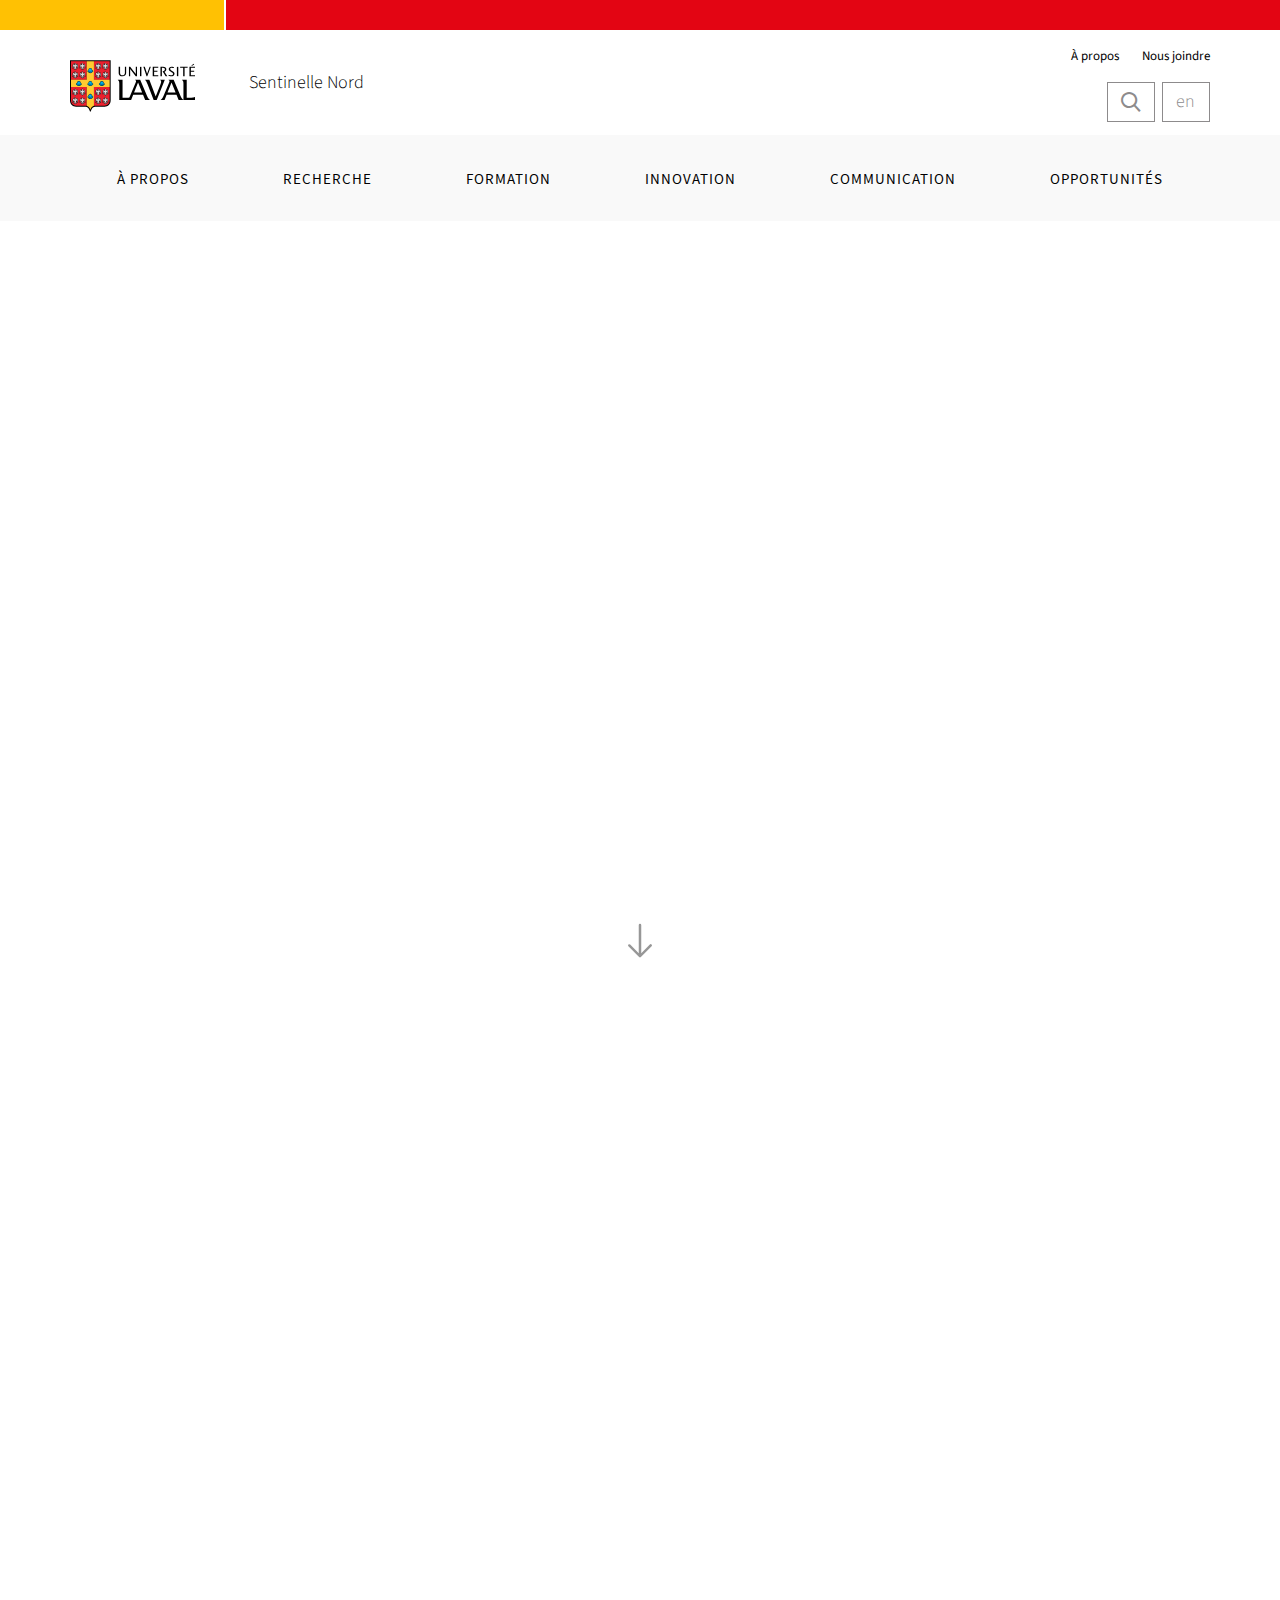
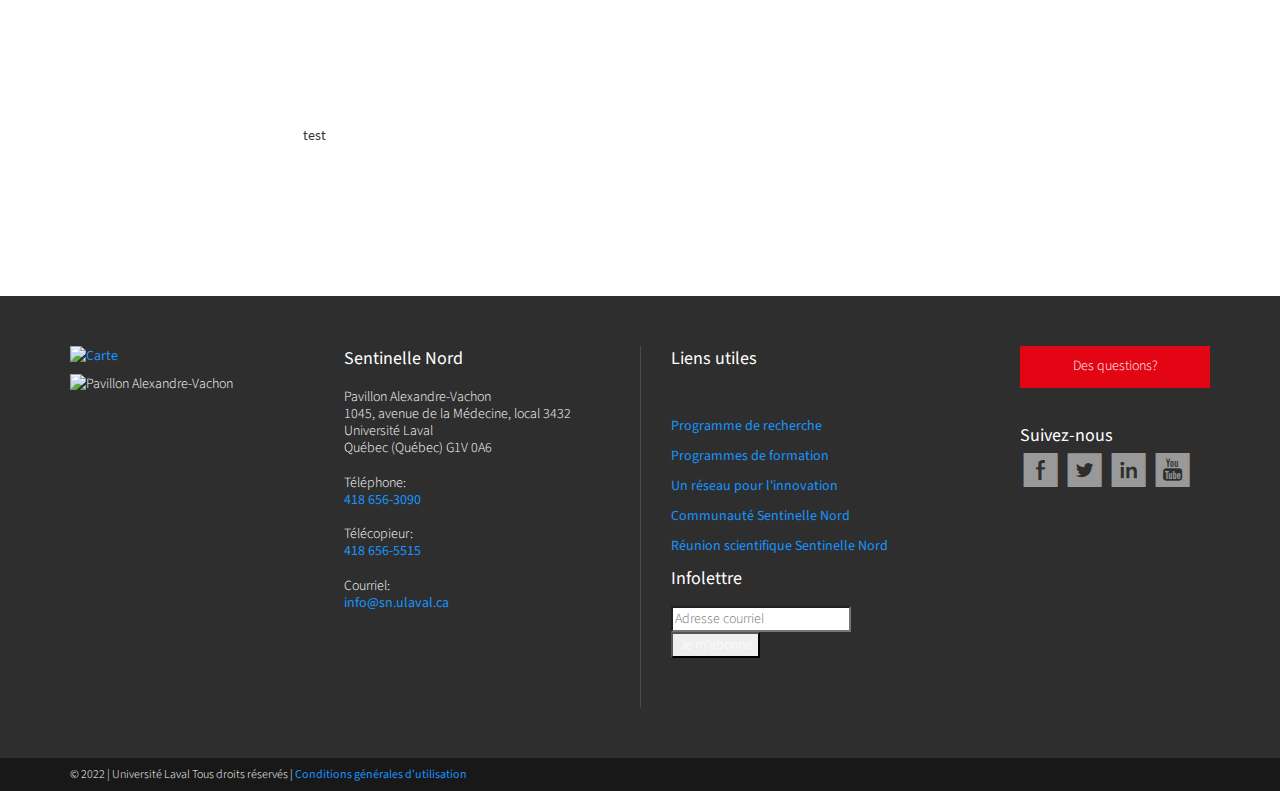
==== vitrine1.html @ 1467c9e4 "progress" ====
<!DOCTYPE html>
<html lang="fr">
<head>
    <meta charset="UTF-8">
    <meta http-equiv="X-UA-Compatible" content="IE=edge">
    <meta name="viewport" content="width=device-width, initial-scale=1.0">
    <title>SN Compendium Design</title>
    <link rel="stylesheet" href="./css/app.min.css">
    <link rel="stylesheet" href="./css/compendium.css">
    <script src="https://cdnjs.cloudflare.com/ajax/libs/gsap/3.11.3/gsap.min.js"></script>
    <script src="https://cdnjs.cloudflare.com/ajax/libs/gsap/3.11.3/ScrollTrigger.min.js"></script>
    <script defer src="./js/app.js"></script>
</head>
<body style>
<!-- ULAVAL Header Mockup -->
<a href="#main-content" class="visually-hidden focusable">
    Aller au contenu principal
  </a>
<div class="dialog-off-canvas-main-canvas" data-off-canvas-main-canvas>
    <header class="normes-ul-entete-ul">
        <div class="entete-contenu">
            <div class="wrapper-logo">
                <a href="https://www.ulaval.ca" class="logo-ul">
                    <object type="image/svg+xml" data="./assets/ulaval_ca/logo-ul.svg" width="125" height="52" class="logo-complet">Logo Université Laval
                    </object>
                    <object type="image/svg+xml" data="./assets/ulaval_ca/logo-ul-mobile.svg" width="35" height="44" class="logo-mobile">Logo Université Laval
                    </object>
                </a>
            </div>
            <div class="organisation">
                <div class="titres">
                    <a href="/fr" class="faculte">
                        Sentinelle Nord                </a>
                </div>
            </div>
            <nav class="navigation-generale">
                <ul>
                    <li class="section_32669 gauche">
                        <a href="/fr/a-propos-de-sentinelle-nord" target="_self">
                            À propos                    </a>
                    </li>
                    <li class="section_32671 droite">
                        <a href="/fr/nous-joindre" target="_self">
                            Nous joindre                    </a>
                    </li>
                                </ul>
            </nav>
            <a class="nav-mobile-trigger" id="nav-toggle" href="#"><span></span></a>
            <div class="switch-langue">
                 <div class="language-switcher-language-url" id="block-lang-switch" role="navigation">


          <ul class="links"><li hreflang="en" data-drupal-link-query="{&quot;Q&quot;:&quot;\/fr\/vitrine&quot;}" data-drupal-link-system-path="vitrine"><a href="/en/vitrine?Q=/fr/vitrine" class="language-link" hreflang="en" data-drupal-link-query="{&quot;Q&quot;:&quot;\/fr\/vitrine&quot;}" data-drupal-link-system-path="vitrine">en</a></li><li hreflang="fr" data-drupal-link-query="{&quot;Q&quot;:&quot;\/fr\/vitrine&quot;}" data-drupal-link-system-path="vitrine" class="is-active"><a href="/fr/vitrine?Q=/fr/vitrine" class="language-link is-active" style="display:none;" hreflang="fr" data-drupal-link-query="{&quot;Q&quot;:&quot;\/fr\/vitrine&quot;}" data-drupal-link-system-path="vitrine">fr</a></li></ul>
      </div>

                        </div>
            <a href="" class="recherche-desktop"><span class="icon-recherche"></span><span class="icon-close"></span></a>
        </div>
    </header>
    <div class="normes-ul-nav-mobile-wrapper">
        <nav class="nav-mobile blanc test" style="height: 1169px;">
        <ul class="menu-principale nav-mobile-content" style="height: 1169px;">
                <li class="menu-principale-item has-children">
            <a href="#" target="_self" title="À propos">À propos</a>
                    <ul class="menu-principale-list is-hidden" id="sub-header-sub-list">
                        <li class="go-back"><a href="#0">Retour</a></li><li class="current"><a href="#">À propos</a></li><li class="menu-principale-list-item">
                <a href="/fr/a-propos-de-sentinelle-nord" target="_self" title="La stratégie">La stratégie</a>
                  <!--
                                -->
              </li>
                        <li class="menu-principale-list-item">
                <a href="/fr/communaute" target="_self" title="Communauté">Communauté</a>
                  <!--
                                    <ul class="menu-principale-list" id="sub-header-sub-list">
                                                    <li class="menu-principale-list-item">
                                  <a href="#/fr/communaute-sentinelle-nord-listes-du-personnel" target="_self" title="Communauté Sentinelle Nord : listes détaillées">Communauté Sentinelle Nord : listes détaillées</a>
                              </li>
                                            </ul>
                                -->
              </li>
                        <li class="menu-principale-list-item">
                <a href="/fr/communaute/association-etudiante-sentinelle-nord" target="_self" title="Association étudiante">Association étudiante</a>
                  <!--
                                -->
              </li>
                        <li class="menu-principale-list-item">
                <a href="/fr/a-propos/gouvernance" target="_self" title="Gouvernance">Gouvernance</a>
                  <!--
                                -->
              </li>
                        <li class="menu-principale-list-item">
                <a href="/fr/engagement-edi" target="_self" title="Engagement EDI">Engagement EDI</a>
                  <!--
                                -->
              </li>
                        <li class="menu-principale-list-item">
                <a href="/fr/politique-de-libre-acces" target="_self" title="Politique de libre accès">Politique de libre accès</a>
                  <!--
                                -->
              </li>
                        <li class="menu-principale-list-item">
                <a href="/fr/code-de-conduite" target="_self" title="Code de conduite">Code de conduite</a>
                  <!--
                                -->
              </li>
                      </ul>
                  </li>
                <li class="menu-principale-item has-children">
            <a href="#" target="_self" title="Recherche">Recherche</a>
                    <ul class="menu-principale-list is-hidden" id="sub-header-sub-list">
                        <li class="go-back"><a href="#0">Retour</a></li><li class="current"><a href="#">Recherche</a></li><li class="menu-principale-list-item">
                <a href="/fr/recherche" target="_self" title="Programme de recherche">Programme de recherche</a>
                  <!--
                                    <ul class="menu-principale-list" id="sub-header-sub-list">
                                                    <li class="menu-principale-list-item">
                                  <a href="#/fr/recherche/cadre-conceptuel-de-sentinelle-nord" target="_self" title="Cadre conceptuel de Sentinelle Nord">Cadre conceptuel de Sentinelle Nord</a>
                              </li>
                                            </ul>
                                -->
              </li>
                        <li class="menu-principale-list-item">
                <a href="/fr/faits-saillants-recherche" target="_self" title="Faits saillants">Faits saillants</a>
                  <!--
                                -->
              </li>
                        <li class="menu-principale-list-item">
                <a href="/fr/projets" target="_self" title="Projets de recherche">Projets de recherche</a>
                  <!--
                                    <ul class="menu-principale-list" id="sub-header-sub-list">
                                                    <li class="menu-principale-list-item">
                                  <a href="#/fr/recherche/application-de-lintelligence-artificielle-lidentification-automatique-de-traits-fonctionnels-du" target="_self" title="Application de l’Intelligence artificielle à l’identification automatique de traits fonctionnels du zooplancton à partir d’images à haute résolution">Application de l’Intelligence artificielle à l’identification automatique de traits fonctionnels du zooplancton à partir d’images à haute résolution</a>
                              </li>
                                                    <li class="menu-principale-list-item">
                                  <a href="#/fr/projets-de-recherche/bond20-deployer-des-technologies-de-detection-basees-sur-la" target="_self" title="BOND2.0 — Déployer des technologies de détection basées sur la lumière pour le suivi des gaz climatiquement actifs dans l’Arctique en mutation">BOND2.0 — Déployer des technologies de détection basées sur la lumière pour le suivi des gaz climatiquement actifs dans l’Arctique en mutation</a>
                              </li>
                                                    <li class="menu-principale-list-item">
                                  <a href="#/fr/recherche/batiments-consommation-energetique-nette-zero-dans-le-grand-nord" target="_self" title="Bâtiments à consommation énergétique nette zéro dans le Grand Nord">Bâtiments à consommation énergétique nette zéro dans le Grand Nord</a>
                              </li>
                                                    <li class="menu-principale-list-item">
                                  <a href="#/fr/recherche/caracterisation-de-la-variabilite-du-champ-lumineux-sous-les-glaces-oceaniques-de-larctique-laide" target="_self" title="Caractérisation de la variabilité du champ lumineux sous les glaces océaniques de l’Arctique à l’aide de véhicules autonomes sous-marins et aériens">Caractérisation de la variabilité du champ lumineux sous les glaces océaniques de l’Arctique à l’aide de véhicules autonomes sous-marins et aériens</a>
                              </li>
                                                    <li class="menu-principale-list-item">
                                  <a href="#/fr/recherche/caracterisation-des-huiles-essentielles-issues-de-la-nordicite" target="_self" title="Caractérisation des huiles essentielles issues de la Nordicité">Caractérisation des huiles essentielles issues de la Nordicité</a>
                              </li>
                                                    <li class="menu-principale-list-item">
                                  <a href="#/fr/recherche/comprehension-des-mutations-changeantes-sur-le-developpement-du-microbiome" target="_self" title="Compréhension des mutations changeantes sur le développement du microbiome">Compréhension des mutations changeantes sur le développement du microbiome</a>
                              </li>
                                                    <li class="menu-principale-list-item">
                                  <a href="#/fr/projets-de-recherche/des-systemes-alimentaires-ruraux-durables-et-resistants-pour-les" target="_self" title="Des systèmes alimentaires ruraux durables et résistants pour les générations futures de Nunavimmiut : promouvoir la sécurité alimentaire tout en s’adaptant aux environnements nordiques en changement">Des systèmes alimentaires ruraux durables et résistants pour les générations futures de Nunavimmiut : promouvoir la sécurité alimentaire tout en s’adaptant aux environnements nordiques en changement</a>
                              </li>
                                                    <li class="menu-principale-list-item">
                                  <a href="#/fr/projets-de-recherche/design-biophilique-dans-larctique-co-creation-communautaire" target="_self" title="Design biophilique en Arctique: co-création communautaire immersive pour concilier bien-être et performance énergétique dans l&#039;architecture d&#039;Ikaluktutiak">Design biophilique en Arctique: co-création communautaire immersive pour concilier bien-être et performance énergétique dans l&#039;architecture d&#039;Ikaluktutiak</a>
                              </li>
                                                    <li class="menu-principale-list-item">
                                  <a href="#/fr/recherche/documenter-et-modeliser-les-interrelations-cles-des-systemes-hydriques-nordiques-soumis-aux" target="_self" title="Documenter et modéliser les interrelations clés des systèmes hydriques nordiques soumis aux pressions climatiques, géosystémiques et sociétales">Documenter et modéliser les interrelations clés des systèmes hydriques nordiques soumis aux pressions climatiques, géosystémiques et sociétales</a>
                              </li>
                                                    <li class="menu-principale-list-item">
                                  <a href="#/fr/recherche/developpement-de-dispositifs-photoniques-pour-la-generation-dimpulsions-lasers-moyen-infrarouge" target="_self" title="Développement de dispositifs photoniques pour la génération d&#039;impulsions lasers moyen infrarouge adaptées à la spectroscopie gazeuse à distance">Développement de dispositifs photoniques pour la génération d&#039;impulsions lasers moyen infrarouge adaptées à la spectroscopie gazeuse à distance</a>
                              </li>
                                                    <li class="menu-principale-list-item">
                                  <a href="#/fr/projets-de-recherche/developpement-dune-infrastructure-municipale-resiliente-de" target="_self" title="Développement d’une infrastructure municipale résiliente de traitement des eaux usées visant la réutilisation de l’eau au Nunavik (Québec)">Développement d’une infrastructure municipale résiliente de traitement des eaux usées visant la réutilisation de l’eau au Nunavik (Québec)</a>
                              </li>
                                                    <li class="menu-principale-list-item">
                                  <a href="#/fr/recherche/effet-de-la-lumiere-et-de-la-temperature-sur-lactivite-du-calanus-dans-larctique-calact" target="_self" title="Effet de la lumière et de la température sur l’activité du Calanus dans l’Arctique (CalAct)">Effet de la lumière et de la température sur l’activité du Calanus dans l’Arctique (CalAct)</a>
                              </li>
                                                    <li class="menu-principale-list-item">
                                  <a href="#/fr/recherche/faire-les-choses-differemment-un-atlas-des-meilleures-pratiques-pour-des-milieux-de-vie-durables" target="_self" title="Faire les choses différemment : un atlas des meilleures pratiques pour des milieux de vie durables et culturellement adaptés au Nunavik">Faire les choses différemment : un atlas des meilleures pratiques pour des milieux de vie durables et culturellement adaptés au Nunavik</a>
                              </li>
                                                    <li class="menu-principale-list-item">
                                  <a href="#/fr/recherche/indice-de-coloration-rouge-du-calanus-de-lintelligence-artificielle-lanalyse-dimages-cardinal" target="_self" title="Indice de coloration rouge du Calanus, de l’intelligence artificielle à l’analyse d’images (CARDINAL)">Indice de coloration rouge du Calanus, de l’intelligence artificielle à l’analyse d’images (CARDINAL)</a>
                              </li>
                                                    <li class="menu-principale-list-item">
                                  <a href="#/fr/projets-de-recherche/interactions-entre-lenvironnement-nordique-et-les-chronobiotiques" target="_self" title="Interactions entre l’environnement nordique et les chronobiotiques : Impact sur la santé cardiométabolique et neurométabolique">Interactions entre l’environnement nordique et les chronobiotiques : Impact sur la santé cardiométabolique et neurométabolique</a>
                              </li>
                                                    <li class="menu-principale-list-item">
                                  <a href="#/fr/projets-de-recherche/laxe-exposome-microbiote-cerveau-sous-le-microscope-pour-aborder" target="_self" title="L’axe exposome-microbiote-cerveau sous le microscope pour aborder les interactions environnement-santé dans le Nord">L’axe exposome-microbiote-cerveau sous le microscope pour aborder les interactions environnement-santé dans le Nord</a>
                              </li>
                                                    <li class="menu-principale-list-item">
                                  <a href="#/fr/projets-de-recherche/lecogenomique-des-zones-minieres-pour-un-nord-canadien-durable" target="_self" title="L’écogénomique des zones minières pour un Nord canadien durable (GENOSCAN)">L’écogénomique des zones minières pour un Nord canadien durable (GENOSCAN)</a>
                              </li>
                                                    <li class="menu-principale-list-item">
                                  <a href="#/fr/projets-de-recherche/microbiomes-de-la-derniere-zone-glaciaire-et-sante-de-lecosysteme" target="_self" title="Microbiomes de la dernière zone glaciaire et santé de l’écosystème arctique">Microbiomes de la dernière zone glaciaire et santé de l’écosystème arctique</a>
                              </li>
                                                    <li class="menu-principale-list-item">
                                  <a href="#/fr/projets-de-recherche/mobilisation-et-transfert-de-connaissances-entre-les-communautes" target="_self" title="Mobilisation et transfert de connaissances entre les communautés nordiques et Sentinelle Nord">Mobilisation et transfert de connaissances entre les communautés nordiques et Sentinelle Nord</a>
                              </li>
                                                    <li class="menu-principale-list-item">
                                  <a href="#/fr/recherche/melatonine-produite-par-les-pinealocytes-hormone-chronobiotique-modulant-les-effets-de-la" target="_self" title="Mélatonine produite par les pinéalocytes : hormone chronobiotique modulant les effets de la photopériode sur l’homéostasie énergétique et les dysfonctionnements métaboliques">Mélatonine produite par les pinéalocytes : hormone chronobiotique modulant les effets de la photopériode sur l’homéostasie énergétique et les dysfonctionnements métaboliques</a>
                              </li>
                                                    <li class="menu-principale-list-item">
                                  <a href="#/fr/recherche/qaujikkaut-outil-en-ligne-danticipation-hative-des-evenements-meteorologiques-extremes-au-nunavik" target="_self" title="QAUJIKKAUT : outil en ligne d’anticipation hâtive des événements météorologiques extrêmes au Nunavik">QAUJIKKAUT : outil en ligne d’anticipation hâtive des événements météorologiques extrêmes au Nunavik</a>
                              </li>
                                                    <li class="menu-principale-list-item">
                                  <a href="#/fr/projets-de-recherche/recherche-interdisciplinaire-pour-comprendre-levolution-de-la-dynamique-du-reseau-alimentaire-et" target="_self" title="Recherche interdisciplinaire pour comprendre l’évolution de la dynamique du réseau alimentaire et les menaces à la sécurité alimentaire dans la forêt boréale du Nord">Recherche interdisciplinaire pour comprendre l’évolution de la dynamique du réseau alimentaire et les menaces à la sécurité alimentaire dans la forêt boréale du Nord</a>
                              </li>
                                                    <li class="menu-principale-list-item">
                                  <a href="#/fr/recherche/recherche-participative-dirigee-par-des-inuits-sur-la-production-alimentaire-et-la-nutrition-dans" target="_self" title="Recherche participative dirigée par des Inuits sur la production alimentaire et la nutrition dans l’Inuit Nunangat">Recherche participative dirigée par des Inuits sur la production alimentaire et la nutrition dans l’Inuit Nunangat</a>
                              </li>
                                                    <li class="menu-principale-list-item">
                                  <a href="#/fr/recherche/role-des-horloges-circadiennes-dans-la-synchronisation-saisonniere-dans-larctique" target="_self" title="Rôle des horloges circadiennes dans la synchronisation saisonnière dans l’Arctique">Rôle des horloges circadiennes dans la synchronisation saisonnière dans l’Arctique</a>
                              </li>
                                                    <li class="menu-principale-list-item">
                                  <a href="#/fr/projets-de-recherche/signatures-biologiques-des-reponses-au-stress-et" target="_self" title="Signatures biologiques des réponses au stress et potentialité d’un régime alimentaire enrichi en acides gras n-3 pour favoriser un état de santé mentale positif malgré l’adversité">Signatures biologiques des réponses au stress et potentialité d’un régime alimentaire enrichi en acides gras n-3 pour favoriser un état de santé mentale positif malgré l’adversité</a>
                              </li>
                                                    <li class="menu-principale-list-item">
                                  <a href="#/fr/recherche/solutions-technico-sociales-pour-etendre-de-whapmagoostui-kuujjuarapik-lutilisation-des-energies" target="_self" title="Solutions technico-sociales pour étendre, de Whapmagoostui-Kuujjuarapik, l’utilisation des énergies renouvelables vers d’autres régions du Nunavik">Solutions technico-sociales pour étendre, de Whapmagoostui-Kuujjuarapik, l’utilisation des énergies renouvelables vers d’autres régions du Nunavik</a>
                              </li>
                                                    <li class="menu-principale-list-item">
                                  <a href="#/fr/recherche/systeme-dalerte-precoce-pour-la-gestion-et-la-surveillance-de-leau-potable-par-lanalyse-de" target="_self" title="Système d’alerte précoce pour la gestion et la surveillance de l’eau potable par l’analyse de données environnementales en ligne et en continu (NUNARISK)">Système d’alerte précoce pour la gestion et la surveillance de l’eau potable par l’analyse de données environnementales en ligne et en continu (NUNARISK)</a>
                              </li>
                                                    <li class="menu-principale-list-item">
                                  <a href="#/fr/projets-de-recherche/tininnimiutait-evaluer-le-potentiel-des-aliments-marins-locaux" target="_self" title="Tininnimiutait : Évaluer le potentiel des aliments marins locaux accessibles depuis le littoral pour accroître la sécurité alimentaire et la souveraineté au Nunavik">Tininnimiutait : Évaluer le potentiel des aliments marins locaux accessibles depuis le littoral pour accroître la sécurité alimentaire et la souveraineté au Nunavik</a>
                              </li>
                                                    <li class="menu-principale-list-item">
                                  <a href="#/fr/projets-de-recherche/un-reseau-de-capteurs-autonomes-pour-le-suivi-des-animaux-de" target="_self" title="Un réseau de capteurs autonomes pour le suivi des animaux de l’Arctique et des changements environnementaux grâce à des approches informatiques avancées">Un réseau de capteurs autonomes pour le suivi des animaux de l’Arctique et des changements environnementaux grâce à des approches informatiques avancées</a>
                              </li>
                                                    <li class="menu-principale-list-item">
                                  <a href="#/fr/projets-de-recherche/zoom-extreme-sur-la-permeabilite-intestinale-et-le-regime" target="_self" title="Zoom extrême sur la perméabilité intestinale et le régime alimentaire occidental : Élucider le rôle des antigènes alimentaires sur la prévalence des maladies cardiométaboliques et mentales dans le Nord">Zoom extrême sur la perméabilité intestinale et le régime alimentaire occidental : Élucider le rôle des antigènes alimentaires sur la prévalence des maladies cardiométaboliques et mentales dans le Nord</a>
                              </li>
                                                    <li class="menu-principale-list-item">
                                  <a href="#/fr/recherche/elucider-les-interactions-microbiote-hote-presentes-dans-les-maladies-cardiometaboliques" target="_self" title="Élucider les interactions microbiote-hôte présentes dans les maladies cardiométaboliques et mentales à l&#039;aide de capteurs optiques multimodaux novateurs">Élucider les interactions microbiote-hôte présentes dans les maladies cardiométaboliques et mentales à l&#039;aide de capteurs optiques multimodaux novateurs</a>
                              </li>
                                                    <li class="menu-principale-list-item">
                                  <a href="#/fr/recherche/elucider-les-liens-entre-lenvironnement-marin-et-les-qualites-nutritives-du-beluga-et-des" target="_self" title="Élucider les liens entre l’environnement marin et les qualités nutritives du béluga et des bivalves à Quaqtaq">Élucider les liens entre l’environnement marin et les qualités nutritives du béluga et des bivalves à Quaqtaq</a>
                              </li>
                                                    <li class="menu-principale-list-item">
                                  <a href="#/fr/recherche/evaluation-des-risques-emergents-pour-la-sante-des-populations-humaines-circumpolaires-dans" target="_self" title="Évaluation des risques émergents pour la santé des populations humaines circumpolaires dans l’Arctique (SEARCH)">Évaluation des risques émergents pour la santé des populations humaines circumpolaires dans l’Arctique (SEARCH)</a>
                              </li>
                                            </ul>
                                -->
              </li>
                        <li class="menu-principale-list-item">
                <a href="/fr/recherche/chaires-de-recherche" target="_self" title="Chaires de recherche">Chaires de recherche</a>
                  <!--
                                -->
              </li>
                        <li class="menu-principale-list-item">
                <a href="/fr/partenariats-collaborations" target="_self" title="Partenariats et collaborations">Partenariats et collaborations</a>
                  <!--
                                -->
              </li>
                        <li class="menu-principale-list-item">
                <a href="/fr/unites-mixtes-internationales" target="_self" title="Unités mixtes internationales">Unités mixtes internationales</a>
                  <!--
                                -->
              </li>
                        <li class="menu-principale-list-item">
                <a href="/fr/interdisciplinarite" target="_self" title="Note sur l'interdisciplinarité">Note sur l'interdisciplinarité</a>
                  <!--
                                -->
              </li>
                      </ul>
                  </li>
                <li class="menu-principale-item has-children">
            <a href="#" target="_self" title="Formation">Formation</a>
                    <ul class="menu-principale-list is-hidden" id="sub-header-sub-list">
                        <li class="go-back"><a href="#0">Retour</a></li><li class="current"><a href="#">Formation</a></li><li class="menu-principale-list-item">
                <a href="/fr/formation" target="_self" title="Programmes de formation">Programmes de formation</a>
                  <!--
                                -->
              </li>
                        <li class="menu-principale-list-item">
                <a href="/fr/bourses" target="_self" title="Bourses d'excellence">Bourses d'excellence</a>
                  <!--
                                    <ul class="menu-principale-list" id="sub-header-sub-list">
                                                    <li class="menu-principale-list-item">
                                  <a href="#/fr/formation/bourses-de-maitrise" target="_self" title="Bourses de maîtrise">Bourses de maîtrise</a>
                              </li>
                                                    <li class="menu-principale-list-item">
                                  <a href="#/fr/formation/bourses-doctorales" target="_self" title="Bourses doctorales">Bourses doctorales</a>
                              </li>
                                                    <li class="menu-principale-list-item">
                                  <a href="#/fr/formation/bourses-postdoctorales" target="_self" title="Postdoctoral Fellowships">Postdoctoral Fellowships</a>
                              </li>
                                            </ul>
                                -->
              </li>
                        <li class="menu-principale-list-item">
                <a href="/fr/formation/bourses-de-soutien-la-mobilite-etudiante" target="_self" title="Mobilité internationale">Mobilité internationale</a>
                  <!--
                                    <ul class="menu-principale-list" id="sub-header-sub-list">
                                                    <li class="menu-principale-list-item">
                                  <a href="#/fr/formation/bourses-de-stage-pour-etudiants-ul" target="_self" title="Bourses de stage pour étudiants UL">Bourses de stage pour étudiants UL</a>
                              </li>
                                                    <li class="menu-principale-list-item">
                                  <a href="#/fr/formation/bourses-de-stage-pour-etudiants-etrangers" target="_self" title="Bourses de stage pour étudiants étrangers">Bourses de stage pour étudiants étrangers</a>
                              </li>
                                                    <li class="menu-principale-list-item">
                                  <a href="#/fr/formation/fonds-dacces-des-formations-de-courte-duree" target="_self" title="Fonds d&#039;accès à des formations de courte durée">Fonds d&#039;accès à des formations de courte durée</a>
                              </li>
                                                    <li class="menu-principale-list-item">
                                  <a href="#/fr/formation/fonds-de-soutien-postdoc" target="_self" title="Fonds de soutien à la mobilité des stagiaires postdoctoraux">Fonds de soutien à la mobilité des stagiaires postdoctoraux</a>
                              </li>
                                            </ul>
                                -->
              </li>
                        <li class="menu-principale-list-item">
                <a href="/fr/formation/activites-experientielles" target="_self" title="Activités expérientielles">Activités expérientielles</a>
                  <!--
                                    <ul class="menu-principale-list" id="sub-header-sub-list">
                                                    <li class="menu-principale-list-item">
                                  <a href="#/fr/smaart2020" target="_self" title="Bootcamp : Acquisition et traitement de données : du capteur à l&#039;information">Bootcamp : Acquisition et traitement de données : du capteur à l&#039;information</a>
                              </li>
                                                    <li class="menu-principale-list-item">
                                  <a href="#/fr/smaart2019" target="_self" title="Bootcamp : du développement au déploiement d’un outil optique en milieu nordique">Bootcamp : du développement au déploiement d’un outil optique en milieu nordique</a>
                              </li>
                                                    <li class="menu-principale-list-item">
                                  <a href="#/fr/ingenieriepergelisol2019" target="_self" title="Ingénierie  du pergélisol appliquée aux infrastructures de transport">Ingénierie  du pergélisol appliquée aux infrastructures de transport</a>
                              </li>
                                                    <li class="menu-principale-list-item">
                                  <a href="#/fr/reseauxcomplexes2018" target="_self" title="Les réseaux du Nord : structure et fonction">Les réseaux du Nord : structure et fonction</a>
                              </li>
                                                    <li class="menu-principale-list-item">
                                  <a href="#/fr/reseauxcomplexes2019" target="_self" title="Les réseaux du Nord: Structure et fonction 2019">Les réseaux du Nord: Structure et fonction 2019</a>
                              </li>
                                                    <li class="menu-principale-list-item">
                                  <a href="#/fr/microbiomes2019" target="_self" title="Microbiomes arctiques: molécules, microbes, écosystèmes et santé">Microbiomes arctiques: molécules, microbes, écosystèmes et santé</a>
                              </li>
                                                    <li class="menu-principale-list-item">
                                  <a href="#/fr/nordicite2022" target="_self" title="Nordicité et avancées en science des produits naturels">Nordicité et avancées en science des produits naturels</a>
                              </li>
                                                    <li class="menu-principale-list-item">
                                  <a href="#/fr/baffin2018" target="_self" title="Shedding Light on Arctic marine ecosystem services">Shedding Light on Arctic marine ecosystem services</a>
                              </li>
                                                    <li class="menu-principale-list-item">
                                  <a href="#/fr/formation/une-cryosphere-en-changement-des-capteurs-la-prise-de-decisions" target="_self" title="Une cryosphère en changement: des capteurs à la prise de décisions">Une cryosphère en changement: des capteurs à la prise de décisions</a>
                              </li>
                                                    <li class="menu-principale-list-item">
                                  <a href="#/fr/formation/ecoles-doctorales-internationales/ecole-internationale-sur-les-reseaux-complexes" target="_self" title="ÉCOLE INTERNATIONALE SUR LES RÉSEAUX COMPLEXES">ÉCOLE INTERNATIONALE SUR LES RÉSEAUX COMPLEXES</a>
                              </li>
                                                    <li class="menu-principale-list-item">
                                  <a href="#/fr/ecologie2023" target="_self" title="École doctorale internationale en écologie computationnelle">École doctorale internationale en écologie computationnelle</a>
                              </li>
                                            </ul>
                                -->
              </li>
                        <li class="menu-principale-list-item">
                <a href="/fr/ateliers" target="_self" title="Ateliers de formation">Ateliers de formation</a>
                  <!--
                                    <ul class="menu-principale-list" id="sub-header-sub-list">
                                                    <li class="menu-principale-list-item">
                                  <a href="#/fr/formation/ateliers-de-formation/atelier-de-communication-scientifique" target="_self" title="Atelier de communication scientifique">Atelier de communication scientifique</a>
                              </li>
                                                    <li class="menu-principale-list-item">
                                  <a href="#/fr/collaboUL" target="_self" title="Atelier sur la collaboration interdisciplinaire">Atelier sur la collaboration interdisciplinaire</a>
                              </li>
                                                    <li class="menu-principale-list-item">
                                  <a href="#/fr/ateliers-de-formation/atelier-sur-la-collaboration-interdisciplinaire" target="_self" title="Atelier sur la collaboration interdisciplinaire">Atelier sur la collaboration interdisciplinaire</a>
                              </li>
                                                    <li class="menu-principale-list-item">
                                  <a href="#/fr/ateliers-de-redaction-scientifique" target="_self" title="Ateliers de rédaction scientifique">Ateliers de rédaction scientifique</a>
                              </li>
                                                    <li class="menu-principale-list-item">
                                  <a href="#/fr/formation/ateliers-de-formation/communication-orale-en-recherche-MT180" target="_self" title="Communication orale en recherche : 180 secondes pour marquer les esprits">Communication orale en recherche : 180 secondes pour marquer les esprits</a>
                              </li>
                                                    <li class="menu-principale-list-item">
                                  <a href="#/fr/communications-productives-en-equipe-interdisciplinaire" target="_self" title="Communications productives en équipe interdisciplinaire">Communications productives en équipe interdisciplinaire</a>
                              </li>
                                                    <li class="menu-principale-list-item">
                                  <a href="#/fr/concevoir-sa-strategie-de-financement-en-recherche" target="_self" title="Concevoir sa stratégie de financement en recherche : par où commencer?">Concevoir sa stratégie de financement en recherche : par où commencer?</a>
                              </li>
                                                    <li class="menu-principale-list-item">
                                  <a href="#/fr/formation/ateliers-de-formation/creer-des-visuels-dimpact-atelier-dinitiation-au-design-graphique" target="_self" title="Créer des visuels d&#039;impact : atelier d&#039;initiation au design graphique pour scientifiques">Créer des visuels d&#039;impact : atelier d&#039;initiation au design graphique pour scientifiques</a>
                              </li>
                                                    <li class="menu-principale-list-item">
                                  <a href="#/fr/design-ta-science" target="_self" title="Design ta science!">Design ta science!</a>
                              </li>
                                                    <li class="menu-principale-list-item">
                                  <a href="#/fr/formation/ateliers-de-formation/environnements-de-recherche-inclusifs-et-innovants-en-contexte" target="_self" title="Environnements de recherche inclusifs et innovants en contexte d’interdisciplinarité">Environnements de recherche inclusifs et innovants en contexte d’interdisciplinarité</a>
                              </li>
                                                    <li class="menu-principale-list-item">
                                  <a href="#/fr/visualisation-des-donnees-en-recherche" target="_self" title="Faites parler vos données : initiation à la visualisation des données en recherche">Faites parler vos données : initiation à la visualisation des données en recherche</a>
                              </li>
                                                    <li class="menu-principale-list-item">
                                  <a href="#/fr/financer-la-recherche-relever-le-defi-dune-premiere-demande-de-subvention" target="_self" title="Financer la recherche : Relever le défi d’une première demande de subvention">Financer la recherche : Relever le défi d’une première demande de subvention</a>
                              </li>
                                                    <li class="menu-principale-list-item">
                                  <a href="#/fr/formation/ateliers-de-formation/formation-intensive-recherche-action-et-mobilisation-en-contexte" target="_self" title="Formation intensive : Recherche-action et mobilisation en contexte autochtone">Formation intensive : Recherche-action et mobilisation en contexte autochtone</a>
                              </li>
                                                    <li class="menu-principale-list-item">
                                  <a href="#/fr/formation/ateliers-de-formation/integration-des-savoirs-autochtones-en-recherche" target="_self" title="Intégration des savoirs autochtones en recherche">Intégration des savoirs autochtones en recherche</a>
                              </li>
                                                    <li class="menu-principale-list-item">
                                  <a href="#/fr/formation/ateliers-de-formation/laffiche-scientifique-maximiser-impact" target="_self" title="L&#039;affiche scientifique : apprivoiser le média pour tirer le maximum de son expérience">L&#039;affiche scientifique : apprivoiser le média pour tirer le maximum de son expérience</a>
                              </li>
                                                    <li class="menu-principale-list-item">
                                  <a href="#/fr/la-gestion-de-projet-dans-un-contexte-de-recherche-et-dinnovation" target="_self" title="La gestion de projet dans un contexte de recherche et d’innovation">La gestion de projet dans un contexte de recherche et d’innovation</a>
                              </li>
                                                    <li class="menu-principale-list-item">
                                  <a href="#/fr/medias-sociaux-et-recherche" target="_self" title="Médias sociaux et recherche : bien se préparer avant de se lancer">Médias sociaux et recherche : bien se préparer avant de se lancer</a>
                              </li>
                                                    <li class="menu-principale-list-item">
                                  <a href="#/fr/science-ouverte-et-pandemie" target="_self" title="Science ouverte et pandémie : ce que la situation actuelle nous révèle">Science ouverte et pandémie : ce que la situation actuelle nous révèle</a>
                              </li>
                                                    <li class="menu-principale-list-item">
                                  <a href="#/fr/formation/ateliers-de-formation/valoriser-votre-recherche-grace-aux-medias" target="_self" title="Valoriser votre recherche grâce aux médias">Valoriser votre recherche grâce aux médias</a>
                              </li>
                                            </ul>
                                -->
              </li>
                        <li class="menu-principale-list-item">
                <a href="/fr/communaute/laureats-des-bourses-dexcellence-sentinelle-nord" target="_self" title="Boursiers d'excellence">Boursiers d'excellence</a>
                  <!--
                                -->
              </li>
                      </ul>
                  </li>
                <li class="menu-principale-item has-children">
            <a href="#" target="_self" title="Innovation">Innovation</a>
                    <ul class="menu-principale-list is-hidden" id="sub-header-sub-list">
                        <li class="go-back"><a href="#0">Retour</a></li><li class="current"><a href="#">Innovation</a></li><li class="menu-principale-list-item">
                <a href="/fr/innovation" target="_self" title="Un réseau pour l'innovation">Un réseau pour l'innovation</a>
                  <!--
                                -->
              </li>
                        <li class="menu-principale-list-item">
                <a href="/fr/recherche/plateforme-technologique-de-developpement-dinstruments" target="_self" title="Plateforme technologique">Plateforme technologique</a>
                  <!--
                                -->
              </li>
                        <li class="menu-principale-list-item">
                <a href="/fr/recherche/fonds-de-maturation" target="_self" title="Fonds de maturation">Fonds de maturation</a>
                  <!--
                                -->
              </li>
                      </ul>
                  </li>
                <li class="menu-principale-item has-children">
            <a href="#" target="_self" title="Communication">Communication</a>
                    <ul class="menu-principale-list is-hidden" id="sub-header-sub-list">
                        <li class="go-back"><a href="#0">Retour</a></li><li class="current"><a href="#">Communication</a></li><li class="menu-principale-list-item">
                <a href="/fr/communication-rayonnement" target="_self" title="Communication et rayonnement">Communication et rayonnement</a>
                  <!--
                                    <ul class="menu-principale-list" id="sub-header-sub-list">
                                                    <li class="menu-principale-list-item">
                                  <a href="#/fr/conferences-scientifiques-2021" target="_self" title="Conférences scientifiques">Conférences scientifiques</a>
                              </li>
                                                    <li class="menu-principale-list-item">
                                  <a href="#/fr/inuits-et-scientifiques-sattaquent-aux-PFAS" target="_self" title="Inuits et scientifiques s&#039;attaquent aux polluants éternels">Inuits et scientifiques s&#039;attaquent aux polluants éternels</a>
                              </li>
                                            </ul>
                                -->
              </li>
                        <li class="menu-principale-list-item">
                <a href="/fr/reunion-scientifique" target="_self" title="Réunion scientifique">Réunion scientifique</a>
                  <!--
                                    <ul class="menu-principale-list" id="sub-header-sub-list">
                                                    <li class="menu-principale-list-item">
                                  <a href="#/fr/reunion-scientifique-2022" target="_self" title="Réunion scientifique 2022">Réunion scientifique 2022</a>
                              </li>
                                            </ul>
                                -->
              </li>
                        <li class="menu-principale-list-item">
                <a href="/fr/publications" target="_self" title="Publications">Publications</a>
                  <!--
                                -->
              </li>
                        <li class="menu-principale-list-item">
                <a href="/fr/communication/rapport-dactivites" target="_self" title="Rapport d'activités">Rapport d'activités</a>
                  <!--
                                -->
              </li>
                        <li class="menu-principale-list-item">
                <a href="/fr/communication/outils-communication-visuelle" target="_self" title="Outils et identité visuelle">Outils et identité visuelle</a>
                  <!--
                                -->
              </li>
                        <li class="menu-principale-list-item">
                <a href="/fr/actualites" target="_self" title="Actualités">Actualités</a>
                  <!--
                                -->
              </li>
                      </ul>
                  </li>
                <li class="menu-principale-item has-children dernier-item-principal">
            <a href="#" target="_self" title="Opportunités">Opportunités</a>
                    <ul class="menu-principale-list is-hidden" id="sub-header-sub-list">
                        <li class="go-back"><a href="#0">Retour</a></li><li class="current"><a href="#">Opportunités</a></li><li class="menu-principale-list-item">
                <a href="/fr/concours-et-opportunites" target="_self" title="Concours et opportunités">Concours et opportunités</a>
                  <!--
                                -->
              </li>
                        <li class="menu-principale-list-item">
                <a href="/fr/opportunites-projets-de-recherche" target="_self" title="Offres de projets de recherche">Offres de projets de recherche</a>
                  <!--
                                -->
              </li>
                        <li class="menu-principale-list-item">
                <a href="/fr/fonds-dauteur-sentinelle-nord" target="_self" title="Fonds d’auteur">Fonds d’auteur</a>
                  <!--
                                -->
              </li>
                        <li class="menu-principale-list-item">
                <a href="/fr/recherche/fonds-dacces-aux-infrastructures-nordiques" target="_self" title="Accès aux infrastructures nordiques">Accès aux infrastructures nordiques</a>
                  <!--
                                -->
              </li>
                        <li class="menu-principale-list-item">
                <a href="/fr/defi-idees-mobilisation-des-connaissances" target="_self" title="Défi d'idées : mobilisation des connaissances">Défi d'idées : mobilisation des connaissances</a>
                  <!--
                                -->
              </li>
                      </ul>
                  </li><li class="nav-mobile-recherche" role="search"><form method="get" action="./cse"><input type="search" value="" title="Rechercher" name="cgse"><button type="submit" value="Chercher"><span class="icon-recherche"></span></button></form><div class="switch-langue">
                 <div class="language-switcher-language-url" id="block-lang-switch" role="navigation">


          <ul class="links"><li class="go-back"><a href="#0">Retour</a></li><li class="current"><a href="undefined"></a></li><li hreflang="en" data-drupal-link-query="{&quot;Q&quot;:&quot;\/fr\/vitrine&quot;}" data-drupal-link-system-path="vitrine"><a href="/en/vitrine?Q=/fr/vitrine" class="language-link" hreflang="en" data-drupal-link-query="{&quot;Q&quot;:&quot;\/fr\/vitrine&quot;}" data-drupal-link-system-path="vitrine">en</a></li><li hreflang="fr" data-drupal-link-query="{&quot;Q&quot;:&quot;\/fr\/vitrine&quot;}" data-drupal-link-system-path="vitrine" class="is-active"><a href="/fr/vitrine?Q=/fr/vitrine" class="language-link is-active" style="display:none;" hreflang="fr" data-drupal-link-query="{&quot;Q&quot;:&quot;\/fr\/vitrine&quot;}" data-drupal-link-system-path="vitrine">fr</a></li></ul>
      </div>

                        </div></li><li class="section_32669 gauche general">
                        <a href="/fr/a-propos-de-sentinelle-nord" target="_self">
                            À propos                    </a>
                    </li><li class="section_32671 droite general">
                        <a href="/fr/nous-joindre" target="_self">
                            Nous joindre                    </a>
                    </li>
                    </ul></nav>
    </div>
    <div id="section-recherche" class="normes-ul-recherche" role="search" style="">
        <div style="" id="" class=" co-n2">
            <div class="csc-default">
                <form method="get" action="./cse" id="formulaireRechercheEntete">
                    <input id="cse-input" type="search" placeholder="Que cherchez-vous?" name="cgse" value="" class="champ-recherche">
                    <button type="submit" class="btn-recherche" value=""><span class="icon-recherche"></span></button>
                </form>
            </div>
        </div>
    </div>
    <nav class="normes-ul-navigation-principale pleine-largeur sn-sub-header-gris alignement-items-justifie">
        <div>

          <ul class="menu-principale">
                  <li class="menu-principale-item">
              <a href="#" target="_self" title="À propos"><span>À propos</span></a>
                      <ul class="menu-principale-list" id="sub-header-sub-list">
                          <li class="menu-principale-list-item">
                  <a href="/fr/a-propos-de-sentinelle-nord" target="_self" title="La stratégie"><span>La stratégie</span></a>
                    <!--
                                  -->
                </li>
                          <li class="menu-principale-list-item">
                  <a href="/fr/communaute" target="_self" title="Communauté"><span>Communauté</span></a>
                    <!--
                                      <ul class="menu-principale-list" id="sub-header-sub-list">
                                                      <li class="menu-principale-list-item">
                                    <a href="#/fr/communaute-sentinelle-nord-listes-du-personnel" target="_self" title="Communauté Sentinelle Nord : listes détaillées">Communauté Sentinelle Nord : listes détaillées</a>
                                </li>
                                              </ul>
                                  -->
                </li>
                          <li class="menu-principale-list-item">
                  <a href="/fr/communaute/association-etudiante-sentinelle-nord" target="_self" title="Association étudiante"><span>Association étudiante</span></a>
                    <!--
                                  -->
                </li>
                          <li class="menu-principale-list-item">
                  <a href="/fr/a-propos/gouvernance" target="_self" title="Gouvernance"><span>Gouvernance</span></a>
                    <!--
                                  -->
                </li>
                          <li class="menu-principale-list-item">
                  <a href="/fr/engagement-edi" target="_self" title="Engagement EDI"><span>Engagement EDI</span></a>
                    <!--
                                  -->
                </li>
                          <li class="menu-principale-list-item">
                  <a href="/fr/politique-de-libre-acces" target="_self" title="Politique de libre accès"><span>Politique de libre accès</span></a>
                    <!--
                                  -->
                </li>
                          <li class="menu-principale-list-item">
                  <a href="/fr/code-de-conduite" target="_self" title="Code de conduite"><span>Code de conduite</span></a>
                    <!--
                                  -->
                </li>
                        </ul>
                    </li>
                  <li class="menu-principale-item">
              <a href="#" target="_self" title="Recherche"><span>Recherche</span></a>
                      <ul class="menu-principale-list" id="sub-header-sub-list">
                          <li class="menu-principale-list-item">
                  <a href="/fr/recherche" target="_self" title="Programme de recherche"><span>Programme de recherche</span></a>
                    <!--
                                      <ul class="menu-principale-list" id="sub-header-sub-list">
                                                      <li class="menu-principale-list-item">
                                    <a href="#/fr/recherche/cadre-conceptuel-de-sentinelle-nord" target="_self" title="Cadre conceptuel de Sentinelle Nord">Cadre conceptuel de Sentinelle Nord</a>
                                </li>
                                              </ul>
                                  -->
                </li>
                          <li class="menu-principale-list-item">
                  <a href="/fr/faits-saillants-recherche" target="_self" title="Faits saillants"><span>Faits saillants</span></a>
                    <!--
                                  -->
                </li>
                          <li class="menu-principale-list-item">
                  <a href="/fr/projets" target="_self" title="Projets de recherche"><span>Projets de recherche</span></a>
                    <!--
                                      <ul class="menu-principale-list" id="sub-header-sub-list">
                                                      <li class="menu-principale-list-item">
                                    <a href="#/fr/recherche/application-de-lintelligence-artificielle-lidentification-automatique-de-traits-fonctionnels-du" target="_self" title="Application de l’Intelligence artificielle à l’identification automatique de traits fonctionnels du zooplancton à partir d’images à haute résolution">Application de l’Intelligence artificielle à l’identification automatique de traits fonctionnels du zooplancton à partir d’images à haute résolution</a>
                                </li>
                                                      <li class="menu-principale-list-item">
                                    <a href="#/fr/projets-de-recherche/bond20-deployer-des-technologies-de-detection-basees-sur-la" target="_self" title="BOND2.0 — Déployer des technologies de détection basées sur la lumière pour le suivi des gaz climatiquement actifs dans l’Arctique en mutation">BOND2.0 — Déployer des technologies de détection basées sur la lumière pour le suivi des gaz climatiquement actifs dans l’Arctique en mutation</a>
                                </li>
                                                      <li class="menu-principale-list-item">
                                    <a href="#/fr/recherche/batiments-consommation-energetique-nette-zero-dans-le-grand-nord" target="_self" title="Bâtiments à consommation énergétique nette zéro dans le Grand Nord">Bâtiments à consommation énergétique nette zéro dans le Grand Nord</a>
                                </li>
                                                      <li class="menu-principale-list-item">
                                    <a href="#/fr/recherche/caracterisation-de-la-variabilite-du-champ-lumineux-sous-les-glaces-oceaniques-de-larctique-laide" target="_self" title="Caractérisation de la variabilité du champ lumineux sous les glaces océaniques de l’Arctique à l’aide de véhicules autonomes sous-marins et aériens">Caractérisation de la variabilité du champ lumineux sous les glaces océaniques de l’Arctique à l’aide de véhicules autonomes sous-marins et aériens</a>
                                </li>
                                                      <li class="menu-principale-list-item">
                                    <a href="#/fr/recherche/caracterisation-des-huiles-essentielles-issues-de-la-nordicite" target="_self" title="Caractérisation des huiles essentielles issues de la Nordicité">Caractérisation des huiles essentielles issues de la Nordicité</a>
                                </li>
                                                      <li class="menu-principale-list-item">
                                    <a href="#/fr/recherche/comprehension-des-mutations-changeantes-sur-le-developpement-du-microbiome" target="_self" title="Compréhension des mutations changeantes sur le développement du microbiome">Compréhension des mutations changeantes sur le développement du microbiome</a>
                                </li>
                                                      <li class="menu-principale-list-item">
                                    <a href="#/fr/projets-de-recherche/des-systemes-alimentaires-ruraux-durables-et-resistants-pour-les" target="_self" title="Des systèmes alimentaires ruraux durables et résistants pour les générations futures de Nunavimmiut : promouvoir la sécurité alimentaire tout en s’adaptant aux environnements nordiques en changement">Des systèmes alimentaires ruraux durables et résistants pour les générations futures de Nunavimmiut : promouvoir la sécurité alimentaire tout en s’adaptant aux environnements nordiques en changement</a>
                                </li>
                                                      <li class="menu-principale-list-item">
                                    <a href="#/fr/projets-de-recherche/design-biophilique-dans-larctique-co-creation-communautaire" target="_self" title="Design biophilique en Arctique: co-création communautaire immersive pour concilier bien-être et performance énergétique dans l&#039;architecture d&#039;Ikaluktutiak">Design biophilique en Arctique: co-création communautaire immersive pour concilier bien-être et performance énergétique dans l&#039;architecture d&#039;Ikaluktutiak</a>
                                </li>
                                                      <li class="menu-principale-list-item">
                                    <a href="#/fr/recherche/documenter-et-modeliser-les-interrelations-cles-des-systemes-hydriques-nordiques-soumis-aux" target="_self" title="Documenter et modéliser les interrelations clés des systèmes hydriques nordiques soumis aux pressions climatiques, géosystémiques et sociétales">Documenter et modéliser les interrelations clés des systèmes hydriques nordiques soumis aux pressions climatiques, géosystémiques et sociétales</a>
                                </li>
                                                      <li class="menu-principale-list-item">
                                    <a href="#/fr/recherche/developpement-de-dispositifs-photoniques-pour-la-generation-dimpulsions-lasers-moyen-infrarouge" target="_self" title="Développement de dispositifs photoniques pour la génération d&#039;impulsions lasers moyen infrarouge adaptées à la spectroscopie gazeuse à distance">Développement de dispositifs photoniques pour la génération d&#039;impulsions lasers moyen infrarouge adaptées à la spectroscopie gazeuse à distance</a>
                                </li>
                                                      <li class="menu-principale-list-item">
                                    <a href="#/fr/projets-de-recherche/developpement-dune-infrastructure-municipale-resiliente-de" target="_self" title="Développement d’une infrastructure municipale résiliente de traitement des eaux usées visant la réutilisation de l’eau au Nunavik (Québec)">Développement d’une infrastructure municipale résiliente de traitement des eaux usées visant la réutilisation de l’eau au Nunavik (Québec)</a>
                                </li>
                                                      <li class="menu-principale-list-item">
                                    <a href="#/fr/recherche/effet-de-la-lumiere-et-de-la-temperature-sur-lactivite-du-calanus-dans-larctique-calact" target="_self" title="Effet de la lumière et de la température sur l’activité du Calanus dans l’Arctique (CalAct)">Effet de la lumière et de la température sur l’activité du Calanus dans l’Arctique (CalAct)</a>
                                </li>
                                                      <li class="menu-principale-list-item">
                                    <a href="#/fr/recherche/faire-les-choses-differemment-un-atlas-des-meilleures-pratiques-pour-des-milieux-de-vie-durables" target="_self" title="Faire les choses différemment : un atlas des meilleures pratiques pour des milieux de vie durables et culturellement adaptés au Nunavik">Faire les choses différemment : un atlas des meilleures pratiques pour des milieux de vie durables et culturellement adaptés au Nunavik</a>
                                </li>
                                                      <li class="menu-principale-list-item">
                                    <a href="#/fr/recherche/indice-de-coloration-rouge-du-calanus-de-lintelligence-artificielle-lanalyse-dimages-cardinal" target="_self" title="Indice de coloration rouge du Calanus, de l’intelligence artificielle à l’analyse d’images (CARDINAL)">Indice de coloration rouge du Calanus, de l’intelligence artificielle à l’analyse d’images (CARDINAL)</a>
                                </li>
                                                      <li class="menu-principale-list-item">
                                    <a href="#/fr/projets-de-recherche/interactions-entre-lenvironnement-nordique-et-les-chronobiotiques" target="_self" title="Interactions entre l’environnement nordique et les chronobiotiques : Impact sur la santé cardiométabolique et neurométabolique">Interactions entre l’environnement nordique et les chronobiotiques : Impact sur la santé cardiométabolique et neurométabolique</a>
                                </li>
                                                      <li class="menu-principale-list-item">
                                    <a href="#/fr/projets-de-recherche/laxe-exposome-microbiote-cerveau-sous-le-microscope-pour-aborder" target="_self" title="L’axe exposome-microbiote-cerveau sous le microscope pour aborder les interactions environnement-santé dans le Nord">L’axe exposome-microbiote-cerveau sous le microscope pour aborder les interactions environnement-santé dans le Nord</a>
                                </li>
                                                      <li class="menu-principale-list-item">
                                    <a href="#/fr/projets-de-recherche/lecogenomique-des-zones-minieres-pour-un-nord-canadien-durable" target="_self" title="L’écogénomique des zones minières pour un Nord canadien durable (GENOSCAN)">L’écogénomique des zones minières pour un Nord canadien durable (GENOSCAN)</a>
                                </li>
                                                      <li class="menu-principale-list-item">
                                    <a href="#/fr/projets-de-recherche/microbiomes-de-la-derniere-zone-glaciaire-et-sante-de-lecosysteme" target="_self" title="Microbiomes de la dernière zone glaciaire et santé de l’écosystème arctique">Microbiomes de la dernière zone glaciaire et santé de l’écosystème arctique</a>
                                </li>
                                                      <li class="menu-principale-list-item">
                                    <a href="#/fr/projets-de-recherche/mobilisation-et-transfert-de-connaissances-entre-les-communautes" target="_self" title="Mobilisation et transfert de connaissances entre les communautés nordiques et Sentinelle Nord">Mobilisation et transfert de connaissances entre les communautés nordiques et Sentinelle Nord</a>
                                </li>
                                                      <li class="menu-principale-list-item">
                                    <a href="#/fr/recherche/melatonine-produite-par-les-pinealocytes-hormone-chronobiotique-modulant-les-effets-de-la" target="_self" title="Mélatonine produite par les pinéalocytes : hormone chronobiotique modulant les effets de la photopériode sur l’homéostasie énergétique et les dysfonctionnements métaboliques">Mélatonine produite par les pinéalocytes : hormone chronobiotique modulant les effets de la photopériode sur l’homéostasie énergétique et les dysfonctionnements métaboliques</a>
                                </li>
                                                      <li class="menu-principale-list-item">
                                    <a href="#/fr/recherche/qaujikkaut-outil-en-ligne-danticipation-hative-des-evenements-meteorologiques-extremes-au-nunavik" target="_self" title="QAUJIKKAUT : outil en ligne d’anticipation hâtive des événements météorologiques extrêmes au Nunavik">QAUJIKKAUT : outil en ligne d’anticipation hâtive des événements météorologiques extrêmes au Nunavik</a>
                                </li>
                                                      <li class="menu-principale-list-item">
                                    <a href="#/fr/projets-de-recherche/recherche-interdisciplinaire-pour-comprendre-levolution-de-la-dynamique-du-reseau-alimentaire-et" target="_self" title="Recherche interdisciplinaire pour comprendre l’évolution de la dynamique du réseau alimentaire et les menaces à la sécurité alimentaire dans la forêt boréale du Nord">Recherche interdisciplinaire pour comprendre l’évolution de la dynamique du réseau alimentaire et les menaces à la sécurité alimentaire dans la forêt boréale du Nord</a>
                                </li>
                                                      <li class="menu-principale-list-item">
                                    <a href="#/fr/recherche/recherche-participative-dirigee-par-des-inuits-sur-la-production-alimentaire-et-la-nutrition-dans" target="_self" title="Recherche participative dirigée par des Inuits sur la production alimentaire et la nutrition dans l’Inuit Nunangat">Recherche participative dirigée par des Inuits sur la production alimentaire et la nutrition dans l’Inuit Nunangat</a>
                                </li>
                                                      <li class="menu-principale-list-item">
                                    <a href="#/fr/recherche/role-des-horloges-circadiennes-dans-la-synchronisation-saisonniere-dans-larctique" target="_self" title="Rôle des horloges circadiennes dans la synchronisation saisonnière dans l’Arctique">Rôle des horloges circadiennes dans la synchronisation saisonnière dans l’Arctique</a>
                                </li>
                                                      <li class="menu-principale-list-item">
                                    <a href="#/fr/projets-de-recherche/signatures-biologiques-des-reponses-au-stress-et" target="_self" title="Signatures biologiques des réponses au stress et potentialité d’un régime alimentaire enrichi en acides gras n-3 pour favoriser un état de santé mentale positif malgré l’adversité">Signatures biologiques des réponses au stress et potentialité d’un régime alimentaire enrichi en acides gras n-3 pour favoriser un état de santé mentale positif malgré l’adversité</a>
                                </li>
                                                      <li class="menu-principale-list-item">
                                    <a href="#/fr/recherche/solutions-technico-sociales-pour-etendre-de-whapmagoostui-kuujjuarapik-lutilisation-des-energies" target="_self" title="Solutions technico-sociales pour étendre, de Whapmagoostui-Kuujjuarapik, l’utilisation des énergies renouvelables vers d’autres régions du Nunavik">Solutions technico-sociales pour étendre, de Whapmagoostui-Kuujjuarapik, l’utilisation des énergies renouvelables vers d’autres régions du Nunavik</a>
                                </li>
                                                      <li class="menu-principale-list-item">
                                    <a href="#/fr/recherche/systeme-dalerte-precoce-pour-la-gestion-et-la-surveillance-de-leau-potable-par-lanalyse-de" target="_self" title="Système d’alerte précoce pour la gestion et la surveillance de l’eau potable par l’analyse de données environnementales en ligne et en continu (NUNARISK)">Système d’alerte précoce pour la gestion et la surveillance de l’eau potable par l’analyse de données environnementales en ligne et en continu (NUNARISK)</a>
                                </li>
                                                      <li class="menu-principale-list-item">
                                    <a href="#/fr/projets-de-recherche/tininnimiutait-evaluer-le-potentiel-des-aliments-marins-locaux" target="_self" title="Tininnimiutait : Évaluer le potentiel des aliments marins locaux accessibles depuis le littoral pour accroître la sécurité alimentaire et la souveraineté au Nunavik">Tininnimiutait : Évaluer le potentiel des aliments marins locaux accessibles depuis le littoral pour accroître la sécurité alimentaire et la souveraineté au Nunavik</a>
                                </li>
                                                      <li class="menu-principale-list-item">
                                    <a href="#/fr/projets-de-recherche/un-reseau-de-capteurs-autonomes-pour-le-suivi-des-animaux-de" target="_self" title="Un réseau de capteurs autonomes pour le suivi des animaux de l’Arctique et des changements environnementaux grâce à des approches informatiques avancées">Un réseau de capteurs autonomes pour le suivi des animaux de l’Arctique et des changements environnementaux grâce à des approches informatiques avancées</a>
                                </li>
                                                      <li class="menu-principale-list-item">
                                    <a href="#/fr/projets-de-recherche/zoom-extreme-sur-la-permeabilite-intestinale-et-le-regime" target="_self" title="Zoom extrême sur la perméabilité intestinale et le régime alimentaire occidental : Élucider le rôle des antigènes alimentaires sur la prévalence des maladies cardiométaboliques et mentales dans le Nord">Zoom extrême sur la perméabilité intestinale et le régime alimentaire occidental : Élucider le rôle des antigènes alimentaires sur la prévalence des maladies cardiométaboliques et mentales dans le Nord</a>
                                </li>
                                                      <li class="menu-principale-list-item">
                                    <a href="#/fr/recherche/elucider-les-interactions-microbiote-hote-presentes-dans-les-maladies-cardiometaboliques" target="_self" title="Élucider les interactions microbiote-hôte présentes dans les maladies cardiométaboliques et mentales à l&#039;aide de capteurs optiques multimodaux novateurs">Élucider les interactions microbiote-hôte présentes dans les maladies cardiométaboliques et mentales à l&#039;aide de capteurs optiques multimodaux novateurs</a>
                                </li>
                                                      <li class="menu-principale-list-item">
                                    <a href="#/fr/recherche/elucider-les-liens-entre-lenvironnement-marin-et-les-qualites-nutritives-du-beluga-et-des" target="_self" title="Élucider les liens entre l’environnement marin et les qualités nutritives du béluga et des bivalves à Quaqtaq">Élucider les liens entre l’environnement marin et les qualités nutritives du béluga et des bivalves à Quaqtaq</a>
                                </li>
                                                      <li class="menu-principale-list-item">
                                    <a href="#/fr/recherche/evaluation-des-risques-emergents-pour-la-sante-des-populations-humaines-circumpolaires-dans" target="_self" title="Évaluation des risques émergents pour la santé des populations humaines circumpolaires dans l’Arctique (SEARCH)">Évaluation des risques émergents pour la santé des populations humaines circumpolaires dans l’Arctique (SEARCH)</a>
                                </li>
                                              </ul>
                                  -->
                </li>
                          <li class="menu-principale-list-item">
                  <a href="/fr/recherche/chaires-de-recherche" target="_self" title="Chaires de recherche"><span>Chaires de recherche</span></a>
                    <!--
                                  -->
                </li>
                          <li class="menu-principale-list-item">
                  <a href="/fr/partenariats-collaborations" target="_self" title="Partenariats et collaborations"><span>Partenariats et collaborations</span></a>
                    <!--
                                  -->
                </li>
                          <li class="menu-principale-list-item">
                  <a href="/fr/unites-mixtes-internationales" target="_self" title="Unités mixtes internationales"><span>Unités mixtes internationales</span></a>
                    <!--
                                  -->
                </li>
                          <li class="menu-principale-list-item">
                  <a href="/fr/interdisciplinarite" target="_self" title="Note sur l'interdisciplinarité"><span>Note sur l'interdisciplinarité</span></a>
                    <!--
                                  -->
                </li>
                        </ul>
                    </li>
                  <li class="menu-principale-item">
              <a href="#" target="_self" title="Formation"><span>Formation</span></a>
                      <ul class="menu-principale-list" id="sub-header-sub-list">
                          <li class="menu-principale-list-item">
                  <a href="/fr/formation" target="_self" title="Programmes de formation"><span>Programmes de formation</span></a>
                    <!--
                                  -->
                </li>
                          <li class="menu-principale-list-item">
                  <a href="/fr/bourses" target="_self" title="Bourses d'excellence"><span>Bourses d'excellence</span></a>
                    <!--
                                      <ul class="menu-principale-list" id="sub-header-sub-list">
                                                      <li class="menu-principale-list-item">
                                    <a href="#/fr/formation/bourses-de-maitrise" target="_self" title="Bourses de maîtrise">Bourses de maîtrise</a>
                                </li>
                                                      <li class="menu-principale-list-item">
                                    <a href="#/fr/formation/bourses-doctorales" target="_self" title="Bourses doctorales">Bourses doctorales</a>
                                </li>
                                                      <li class="menu-principale-list-item">
                                    <a href="#/fr/formation/bourses-postdoctorales" target="_self" title="Postdoctoral Fellowships">Postdoctoral Fellowships</a>
                                </li>
                                              </ul>
                                  -->
                </li>
                          <li class="menu-principale-list-item">
                  <a href="/fr/formation/bourses-de-soutien-la-mobilite-etudiante" target="_self" title="Mobilité internationale"><span>Mobilité internationale</span></a>
                    <!--
                                      <ul class="menu-principale-list" id="sub-header-sub-list">
                                                      <li class="menu-principale-list-item">
                                    <a href="#/fr/formation/bourses-de-stage-pour-etudiants-ul" target="_self" title="Bourses de stage pour étudiants UL">Bourses de stage pour étudiants UL</a>
                                </li>
                                                      <li class="menu-principale-list-item">
                                    <a href="#/fr/formation/bourses-de-stage-pour-etudiants-etrangers" target="_self" title="Bourses de stage pour étudiants étrangers">Bourses de stage pour étudiants étrangers</a>
                                </li>
                                                      <li class="menu-principale-list-item">
                                    <a href="#/fr/formation/fonds-dacces-des-formations-de-courte-duree" target="_self" title="Fonds d&#039;accès à des formations de courte durée">Fonds d&#039;accès à des formations de courte durée</a>
                                </li>
                                                      <li class="menu-principale-list-item">
                                    <a href="#/fr/formation/fonds-de-soutien-postdoc" target="_self" title="Fonds de soutien à la mobilité des stagiaires postdoctoraux">Fonds de soutien à la mobilité des stagiaires postdoctoraux</a>
                                </li>
                                              </ul>
                                  -->
                </li>
                          <li class="menu-principale-list-item">
                  <a href="/fr/formation/activites-experientielles" target="_self" title="Activités expérientielles"><span>Activités expérientielles</span></a>
                    <!--
                                      <ul class="menu-principale-list" id="sub-header-sub-list">
                                                      <li class="menu-principale-list-item">
                                    <a href="#/fr/smaart2020" target="_self" title="Bootcamp : Acquisition et traitement de données : du capteur à l&#039;information">Bootcamp : Acquisition et traitement de données : du capteur à l&#039;information</a>
                                </li>
                                                      <li class="menu-principale-list-item">
                                    <a href="#/fr/smaart2019" target="_self" title="Bootcamp : du développement au déploiement d’un outil optique en milieu nordique">Bootcamp : du développement au déploiement d’un outil optique en milieu nordique</a>
                                </li>
                                                      <li class="menu-principale-list-item">
                                    <a href="#/fr/ingenieriepergelisol2019" target="_self" title="Ingénierie  du pergélisol appliquée aux infrastructures de transport">Ingénierie  du pergélisol appliquée aux infrastructures de transport</a>
                                </li>
                                                      <li class="menu-principale-list-item">
                                    <a href="#/fr/reseauxcomplexes2018" target="_self" title="Les réseaux du Nord : structure et fonction">Les réseaux du Nord : structure et fonction</a>
                                </li>
                                                      <li class="menu-principale-list-item">
                                    <a href="#/fr/reseauxcomplexes2019" target="_self" title="Les réseaux du Nord: Structure et fonction 2019">Les réseaux du Nord: Structure et fonction 2019</a>
                                </li>
                                                      <li class="menu-principale-list-item">
                                    <a href="#/fr/microbiomes2019" target="_self" title="Microbiomes arctiques: molécules, microbes, écosystèmes et santé">Microbiomes arctiques: molécules, microbes, écosystèmes et santé</a>
                                </li>
                                                      <li class="menu-principale-list-item">
                                    <a href="#/fr/nordicite2022" target="_self" title="Nordicité et avancées en science des produits naturels">Nordicité et avancées en science des produits naturels</a>
                                </li>
                                                      <li class="menu-principale-list-item">
                                    <a href="#/fr/baffin2018" target="_self" title="Shedding Light on Arctic marine ecosystem services">Shedding Light on Arctic marine ecosystem services</a>
                                </li>
                                                      <li class="menu-principale-list-item">
                                    <a href="#/fr/formation/une-cryosphere-en-changement-des-capteurs-la-prise-de-decisions" target="_self" title="Une cryosphère en changement: des capteurs à la prise de décisions">Une cryosphère en changement: des capteurs à la prise de décisions</a>
                                </li>
                                                      <li class="menu-principale-list-item">
                                    <a href="#/fr/formation/ecoles-doctorales-internationales/ecole-internationale-sur-les-reseaux-complexes" target="_self" title="ÉCOLE INTERNATIONALE SUR LES RÉSEAUX COMPLEXES">ÉCOLE INTERNATIONALE SUR LES RÉSEAUX COMPLEXES</a>
                                </li>
                                                      <li class="menu-principale-list-item">
                                    <a href="#/fr/ecologie2023" target="_self" title="École doctorale internationale en écologie computationnelle">École doctorale internationale en écologie computationnelle</a>
                                </li>
                                              </ul>
                                  -->
                </li>
                          <li class="menu-principale-list-item">
                  <a href="/fr/ateliers" target="_self" title="Ateliers de formation"><span>Ateliers de formation</span></a>
                    <!--
                                      <ul class="menu-principale-list" id="sub-header-sub-list">
                                                      <li class="menu-principale-list-item">
                                    <a href="#/fr/formation/ateliers-de-formation/atelier-de-communication-scientifique" target="_self" title="Atelier de communication scientifique">Atelier de communication scientifique</a>
                                </li>
                                                      <li class="menu-principale-list-item">
                                    <a href="#/fr/collaboUL" target="_self" title="Atelier sur la collaboration interdisciplinaire">Atelier sur la collaboration interdisciplinaire</a>
                                </li>
                                                      <li class="menu-principale-list-item">
                                    <a href="#/fr/ateliers-de-formation/atelier-sur-la-collaboration-interdisciplinaire" target="_self" title="Atelier sur la collaboration interdisciplinaire">Atelier sur la collaboration interdisciplinaire</a>
                                </li>
                                                      <li class="menu-principale-list-item">
                                    <a href="#/fr/ateliers-de-redaction-scientifique" target="_self" title="Ateliers de rédaction scientifique">Ateliers de rédaction scientifique</a>
                                </li>
                                                      <li class="menu-principale-list-item">
                                    <a href="#/fr/formation/ateliers-de-formation/communication-orale-en-recherche-MT180" target="_self" title="Communication orale en recherche : 180 secondes pour marquer les esprits">Communication orale en recherche : 180 secondes pour marquer les esprits</a>
                                </li>
                                                      <li class="menu-principale-list-item">
                                    <a href="#/fr/communications-productives-en-equipe-interdisciplinaire" target="_self" title="Communications productives en équipe interdisciplinaire">Communications productives en équipe interdisciplinaire</a>
                                </li>
                                                      <li class="menu-principale-list-item">
                                    <a href="#/fr/concevoir-sa-strategie-de-financement-en-recherche" target="_self" title="Concevoir sa stratégie de financement en recherche : par où commencer?">Concevoir sa stratégie de financement en recherche : par où commencer?</a>
                                </li>
                                                      <li class="menu-principale-list-item">
                                    <a href="#/fr/formation/ateliers-de-formation/creer-des-visuels-dimpact-atelier-dinitiation-au-design-graphique" target="_self" title="Créer des visuels d&#039;impact : atelier d&#039;initiation au design graphique pour scientifiques">Créer des visuels d&#039;impact : atelier d&#039;initiation au design graphique pour scientifiques</a>
                                </li>
                                                      <li class="menu-principale-list-item">
                                    <a href="#/fr/design-ta-science" target="_self" title="Design ta science!">Design ta science!</a>
                                </li>
                                                      <li class="menu-principale-list-item">
                                    <a href="#/fr/formation/ateliers-de-formation/environnements-de-recherche-inclusifs-et-innovants-en-contexte" target="_self" title="Environnements de recherche inclusifs et innovants en contexte d’interdisciplinarité">Environnements de recherche inclusifs et innovants en contexte d’interdisciplinarité</a>
                                </li>
                                                      <li class="menu-principale-list-item">
                                    <a href="#/fr/visualisation-des-donnees-en-recherche" target="_self" title="Faites parler vos données : initiation à la visualisation des données en recherche">Faites parler vos données : initiation à la visualisation des données en recherche</a>
                                </li>
                                                      <li class="menu-principale-list-item">
                                    <a href="#/fr/financer-la-recherche-relever-le-defi-dune-premiere-demande-de-subvention" target="_self" title="Financer la recherche : Relever le défi d’une première demande de subvention">Financer la recherche : Relever le défi d’une première demande de subvention</a>
                                </li>
                                                      <li class="menu-principale-list-item">
                                    <a href="#/fr/formation/ateliers-de-formation/formation-intensive-recherche-action-et-mobilisation-en-contexte" target="_self" title="Formation intensive : Recherche-action et mobilisation en contexte autochtone">Formation intensive : Recherche-action et mobilisation en contexte autochtone</a>
                                </li>
                                                      <li class="menu-principale-list-item">
                                    <a href="#/fr/formation/ateliers-de-formation/integration-des-savoirs-autochtones-en-recherche" target="_self" title="Intégration des savoirs autochtones en recherche">Intégration des savoirs autochtones en recherche</a>
                                </li>
                                                      <li class="menu-principale-list-item">
                                    <a href="#/fr/formation/ateliers-de-formation/laffiche-scientifique-maximiser-impact" target="_self" title="L&#039;affiche scientifique : apprivoiser le média pour tirer le maximum de son expérience">L&#039;affiche scientifique : apprivoiser le média pour tirer le maximum de son expérience</a>
                                </li>
                                                      <li class="menu-principale-list-item">
                                    <a href="#/fr/la-gestion-de-projet-dans-un-contexte-de-recherche-et-dinnovation" target="_self" title="La gestion de projet dans un contexte de recherche et d’innovation">La gestion de projet dans un contexte de recherche et d’innovation</a>
                                </li>
                                                      <li class="menu-principale-list-item">
                                    <a href="#/fr/medias-sociaux-et-recherche" target="_self" title="Médias sociaux et recherche : bien se préparer avant de se lancer">Médias sociaux et recherche : bien se préparer avant de se lancer</a>
                                </li>
                                                      <li class="menu-principale-list-item">
                                    <a href="#/fr/science-ouverte-et-pandemie" target="_self" title="Science ouverte et pandémie : ce que la situation actuelle nous révèle">Science ouverte et pandémie : ce que la situation actuelle nous révèle</a>
                                </li>
                                                      <li class="menu-principale-list-item">
                                    <a href="#/fr/formation/ateliers-de-formation/valoriser-votre-recherche-grace-aux-medias" target="_self" title="Valoriser votre recherche grâce aux médias">Valoriser votre recherche grâce aux médias</a>
                                </li>
                                              </ul>
                                  -->
                </li>
                          <li class="menu-principale-list-item">
                  <a href="/fr/communaute/laureats-des-bourses-dexcellence-sentinelle-nord" target="_self" title="Boursiers d'excellence"><span>Boursiers d'excellence</span></a>
                    <!--
                                  -->
                </li>
                        </ul>
                    </li>
                  <li class="menu-principale-item">
              <a href="#" target="_self" title="Innovation"><span>Innovation</span></a>
                      <ul class="menu-principale-list" id="sub-header-sub-list">
                          <li class="menu-principale-list-item">
                  <a href="/fr/innovation" target="_self" title="Un réseau pour l'innovation"><span>Un réseau pour l'innovation</span></a>
                    <!--
                                  -->
                </li>
                          <li class="menu-principale-list-item">
                  <a href="/fr/recherche/plateforme-technologique-de-developpement-dinstruments" target="_self" title="Plateforme technologique"><span>Plateforme technologique</span></a>
                    <!--
                                  -->
                </li>
                          <li class="menu-principale-list-item">
                  <a href="/fr/recherche/fonds-de-maturation" target="_self" title="Fonds de maturation"><span>Fonds de maturation</span></a>
                    <!--
                                  -->
                </li>
                        </ul>
                    </li>
                  <li class="menu-principale-item">
              <a href="#" target="_self" title="Communication"><span>Communication</span></a>
                      <ul class="menu-principale-list" id="sub-header-sub-list">
                          <li class="menu-principale-list-item">
                  <a href="/fr/communication-rayonnement" target="_self" title="Communication et rayonnement"><span>Communication et rayonnement</span></a>
                    <!--
                                      <ul class="menu-principale-list" id="sub-header-sub-list">
                                                      <li class="menu-principale-list-item">
                                    <a href="#/fr/conferences-scientifiques-2021" target="_self" title="Conférences scientifiques">Conférences scientifiques</a>
                                </li>
                                                      <li class="menu-principale-list-item">
                                    <a href="#/fr/inuits-et-scientifiques-sattaquent-aux-PFAS" target="_self" title="Inuits et scientifiques s&#039;attaquent aux polluants éternels">Inuits et scientifiques s&#039;attaquent aux polluants éternels</a>
                                </li>
                                              </ul>
                                  -->
                </li>
                          <li class="menu-principale-list-item">
                  <a href="/fr/reunion-scientifique" target="_self" title="Réunion scientifique"><span>Réunion scientifique</span></a>
                    <!--
                                      <ul class="menu-principale-list" id="sub-header-sub-list">
                                                      <li class="menu-principale-list-item">
                                    <a href="#/fr/reunion-scientifique-2022" target="_self" title="Réunion scientifique 2022">Réunion scientifique 2022</a>
                                </li>
                                              </ul>
                                  -->
                </li>
                          <li class="menu-principale-list-item">
                  <a href="/fr/publications" target="_self" title="Publications"><span>Publications</span></a>
                    <!--
                                  -->
                </li>
                          <li class="menu-principale-list-item">
                  <a href="/fr/communication/rapport-dactivites" target="_self" title="Rapport d'activités"><span>Rapport d'activités</span></a>
                    <!--
                                  -->
                </li>
                          <li class="menu-principale-list-item">
                  <a href="/fr/communication/outils-communication-visuelle" target="_self" title="Outils et identité visuelle"><span>Outils et identité visuelle</span></a>
                    <!--
                                  -->
                </li>
                          <li class="menu-principale-list-item">
                  <a href="/fr/actualites" target="_self" title="Actualités"><span>Actualités</span></a>
                    <!--
                                  -->
                </li>
                        </ul>
                    </li>
                  <li class="menu-principale-item">
              <a href="#" target="_self" title="Opportunités"><span>Opportunités</span></a>
                      <ul class="menu-principale-list" id="sub-header-sub-list">
                          <li class="menu-principale-list-item">
                  <a href="/fr/concours-et-opportunites" target="_self" title="Concours et opportunités"><span>Concours et opportunités</span></a>
                    <!--
                                  -->
                </li>
                          <li class="menu-principale-list-item">
                  <a href="/fr/opportunites-projets-de-recherche" target="_self" title="Offres de projets de recherche"><span>Offres de projets de recherche</span></a>
                    <!--
                                  -->
                </li>
                          <li class="menu-principale-list-item">
                  <a href="/fr/fonds-dauteur-sentinelle-nord" target="_self" title="Fonds d’auteur"><span>Fonds d’auteur</span></a>
                    <!--
                                  -->
                </li>
                          <li class="menu-principale-list-item">
                  <a href="/fr/recherche/fonds-dacces-aux-infrastructures-nordiques" target="_self" title="Accès aux infrastructures nordiques"><span>Accès aux infrastructures nordiques</span></a>
                    <!--
                                  -->
                </li>
                          <li class="menu-principale-list-item">
                  <a href="/fr/defi-idees-mobilisation-des-connaissances" target="_self" title="Défi d'idées : mobilisation des connaissances"><span>Défi d'idées : mobilisation des connaissances</span></a>
                    <!--
                                  -->
                </li>
                        </ul>
                    </li>
                      </ul>
        </div>
    </nav>
    <!-- End Ulaval Header Mockup -->
    <div class="main content">
        <div class="vt-wrapper">
            <div class="vt-section vt-head vt-hero-background" id="vt-intro-head" style="background-image: url(./assets/vit1_header_img.jpg);">
                <div class="vt-hero-content">
                    <div class="vit-header">
                    <div class="vt-section-secondary-title vt-uppercase">Vitrine 01</div>
                    <div class="vt-section-title">Changing northern terrestrial ecosystems</div>
                    </div>
                    <img src="./assets/sn-ellipse.svg" alt="Compendium" id="vt-hero-img">
                </div>
            </div>
            <div class="vt-section">
                <div class="down-arrow">
                    <a href="#intro" class="down-arrow-link"><img src="./assets/down-arrow-13.svg" width="40px"></a>
                </div>
                <div class="vt-intro-background" id="vt-hero-mask" style="background-image: url(./assets/vit1_img.jpg);">
                </div>
            </div>
            <div class="vit-section">
                <div class="vit-content">test</div>
            </div>
        </div>
    </div>
    <!-- ULaval Footer Mockup -->
    <footer class="normes-ul-pied-page charcoal">
        <div class="pied-page-contenu">
            <section class="coordonnees">
                <div class="bloc-carte">
                    <a href="https://goo.gl/maps/UTo3tT79p6x" target="_blank">
                        <img src="http://sn.test/sites/default/files/2017-11/carte-alexandre-vachon.png" alt="Carte" class="carte">
                    </a>
                    <img src="http://sn.test/sites/default/files/2017-11/pavillon-Alexandre-Vachon.jpg" alt="Pavillon Alexandre-Vachon" class="photo">
                </div>
                <div class="bloc-adresse">
                    <p class="titre-section">
                        <strong>
                            Sentinelle Nord                    </strong>
                    </p>
                    <p class="adresse">
                        Pavillon Alexandre-Vachon<br>
    1045, avenue de la Médecine, local 3432<br>
    Université Laval <br>
    Québec (Québec) G1V 0A6
                    </p>
                    <p class="telephone">
                        Téléphone:<span>418 656-3090</span><br>
                        Télécopieur:<span>418 656-5515</span>
                    </p>
                    <p class="courriel">
                        Courriel:
                        <a href="mailto:info@sn.ulaval.ca">info@sn.ulaval.ca</a>
                    </p>
                </div>
            </section>
            <section class="liens">
                <p class="titre-section"><strong>
                        Liens utiles                </strong></p>
                <div style="" id="" class=" co-n1">
                    <div id="c293135" class="ancre">&nbsp;</div>
                    <a id="c293135"></a>
                    <ul>
                                                                    <li>
                                <a href="/fr/recherche">Programme de recherche</a>
                            </li>
                                                <li>
                                <a href="/fr/formation">Programmes de formation</a>
                            </li>
                                                <li>
                                <a href="/fr/innovation">Un réseau pour l'innovation</a>
                            </li>
                                                <li>
                                <a href="/fr/communaute">Communauté Sentinelle Nord</a>
                            </li>
                                                <li>
                                <a href="/fr/reunion-scientifique">Réunion scientifique Sentinelle Nord</a>
                            </li>
                                        </ul>
                </div>
                <!-- Begin Mailchimp Signup Form -->
                <div id="mc_embed_signup" class="newsletter">
                <form action="https://ulaval.us16.list-manage.com/subscribe/post?u=51bafc60feb6536d9bc58f28e&amp;id=6c2f9f05ac" method="post" id="mc-embedded-subscribe-form" name="mc-embedded-subscribe-form" class="validate" target="_blank" novalidate="">
                    <div id="mc_embed_signup_scroll">
                    <p class="titre-section"><strong>Infolettre</strong></p>
                    <input type="email" value="" name="EMAIL" class="email" id="mce-EMAIL" placeholder="Adresse courriel" required="">
                    <div style="position: absolute; left: -5000px;" aria-hidden="true"><input type="text" name="b_51bafc60feb6536d9bc58f28e_6c2f9f05ac" tabindex="-1" value=""></div>
                    <div class="clear"><input type="submit" value="Je m'abonne" name="subscribe" id="mc-embedded-subscribe" class="bouton"></div>
                    </div>
                </form>
                </div>

                <!--End mc_embed_signup-->
            </section>
            <section class="communication">
                <a href="mailto:info@sn.ulaval.ca" class="bouton">
                    Des questions?            </a>
                <p><strong>Suivez-nous</strong></p>
                <a href="https://www.facebook.com/sentinellenord/" class="icon-facebook" target="_blank"></a>
                <a href="https://twitter.com/sentinelle_nord" class="icon-twitter" target="_blank"></a>
                <a href="https://www.linkedin.com/school/19211117" class="icon-linkedin" target="_blank"></a>
                <a href="https://www.youtube.com/channel/UCjP8A2pGYTgtv65r1cIJ7xA" class="icon-youtube" target="_blank"></a>




            </section>
        </div>
        <section class="copyright">
            <p>©
                2022  | Université Laval Tous droits réservés | <a href="//www.ulaval.ca/conditions.html" target="_blank">Conditions générales d'utilisation</a></p>
        </section>
    </footer>
    <!-- End Ulaval Footer Mockup -->
</div>
</body>
</html>
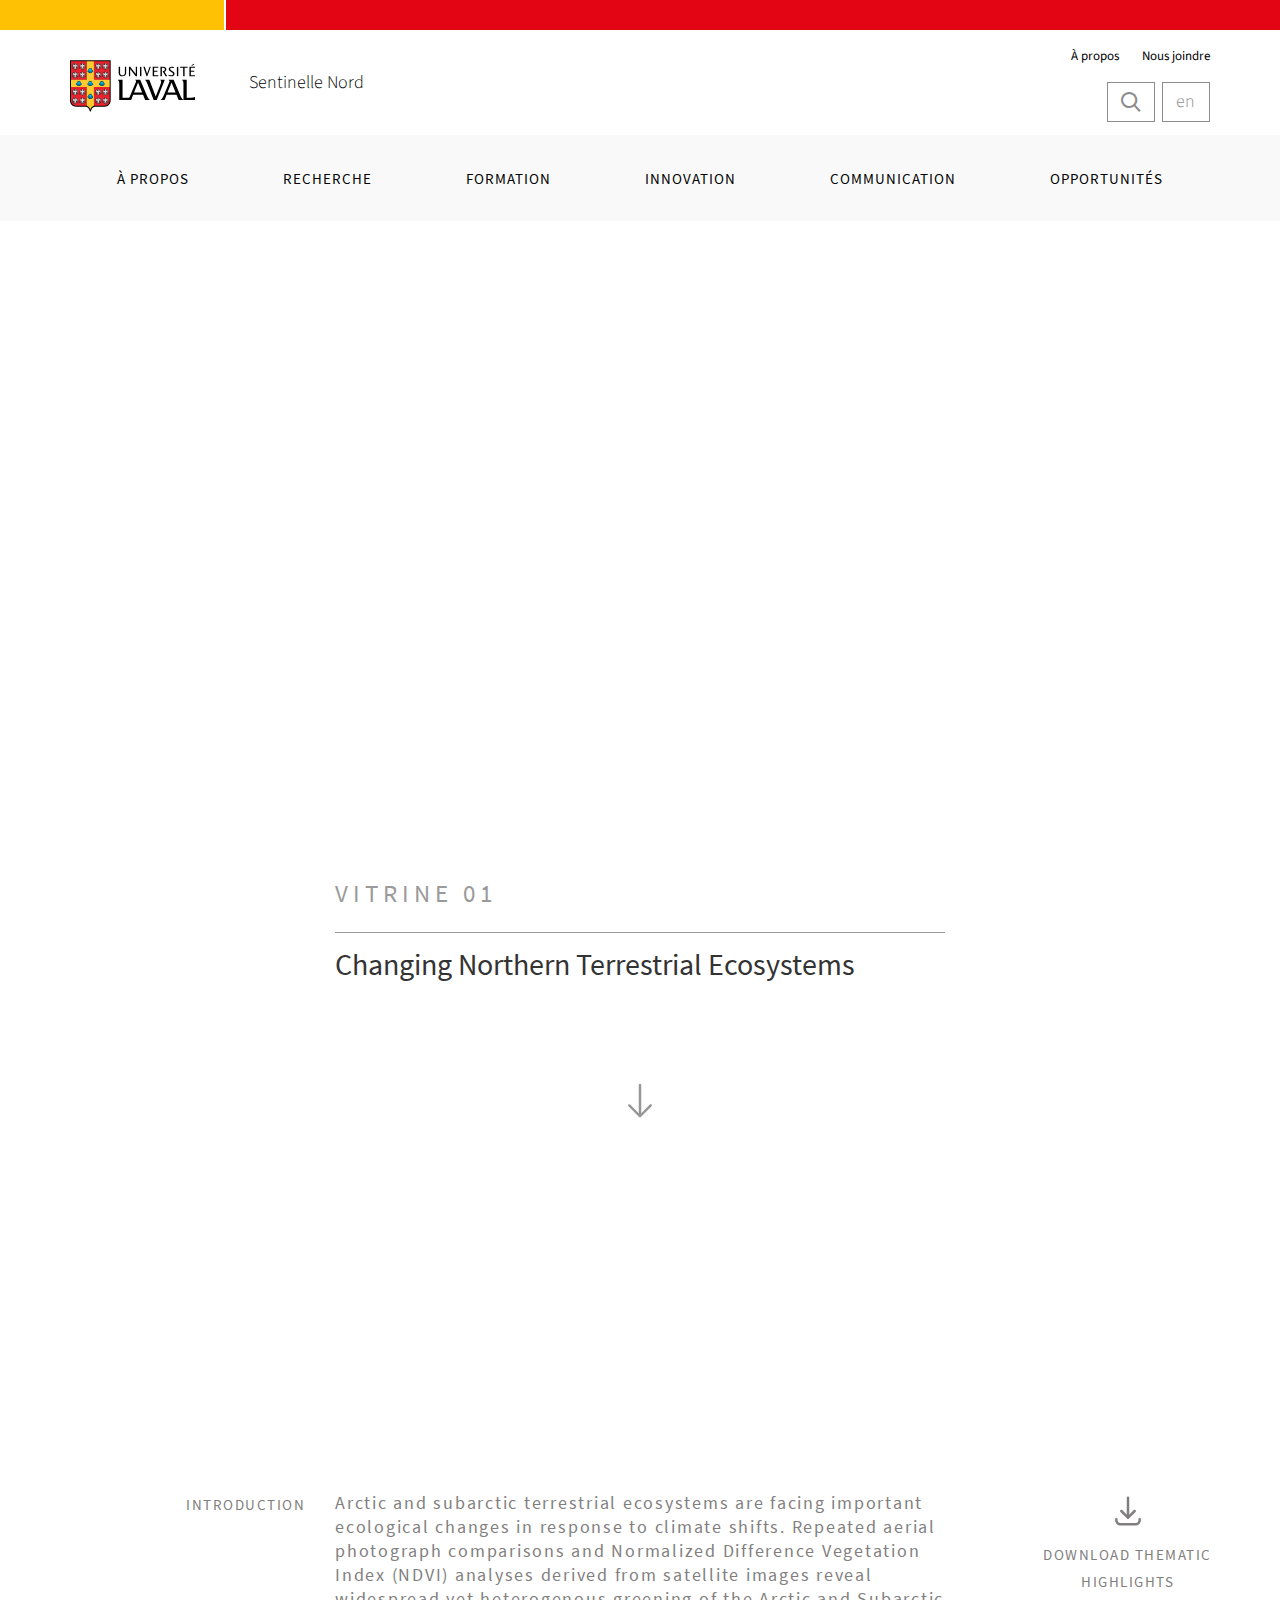
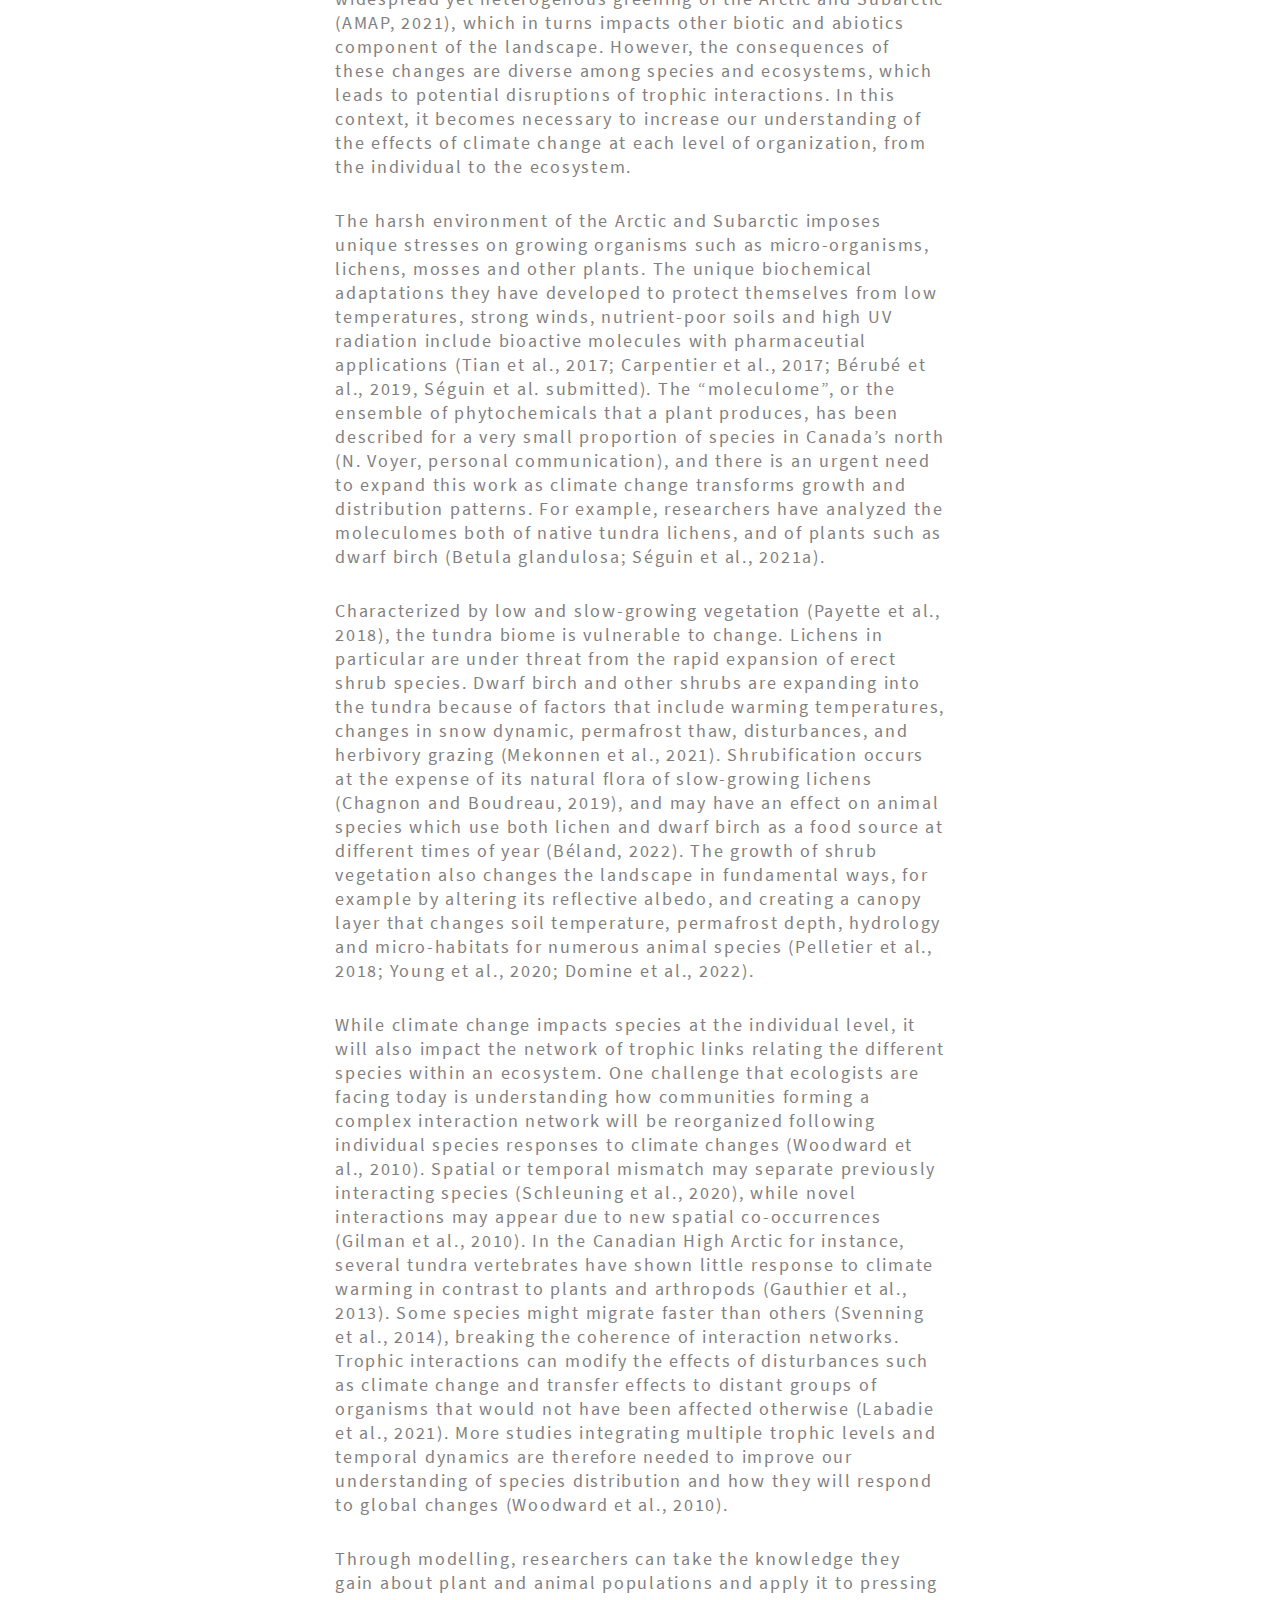
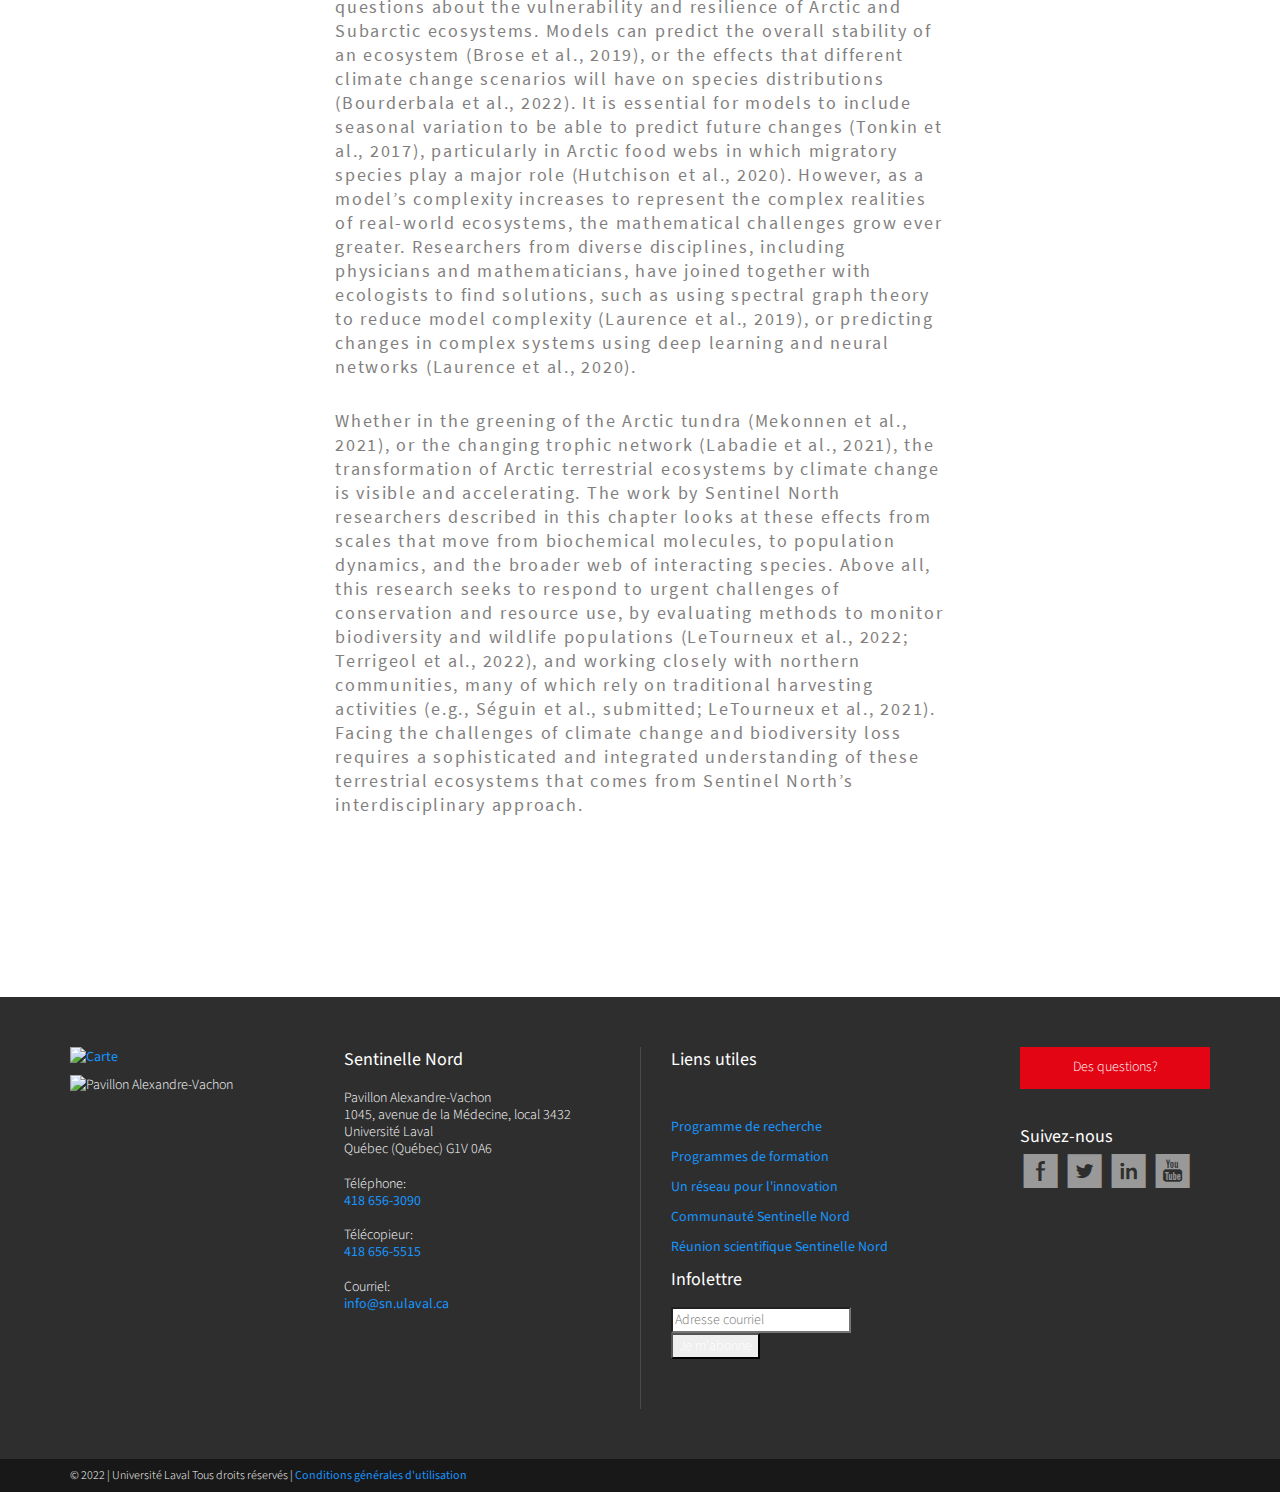
==== commit 51f70d4f: "vitrine progress" ====
--- a/vitrine1.html
+++ b/vitrine1.html
@@ -981,25 +981,47 @@
     <!-- End Ulaval Header Mockup -->
     <div class="main content">
         <div class="vt-wrapper">
-            <div class="vt-section vt-head vt-hero-background" id="vt-intro-head" style="background-image: url(./assets/vit1_header_img.jpg);">
+            <div class="vt-section vit-hero-background" id="vt-intro-head" style="background-image: url(./assets/vit1_header_img.jpg);">
                 <div class="vt-hero-content">
-                    <div class="vit-header">
-                    <div class="vt-section-secondary-title vt-uppercase">Vitrine 01</div>
-                    <div class="vt-section-title">Changing northern terrestrial ecosystems</div>
-                    </div>
                     <img src="./assets/sn-ellipse.svg" alt="Compendium" id="vt-hero-img">
                 </div>
             </div>
             <div class="vt-section">
-                <div class="down-arrow">
-                    <a href="#intro" class="down-arrow-link"><img src="./assets/down-arrow-13.svg" width="40px"></a>
+                <div class="vit-intro-background" id="vt-hero-mask" style="background-image: url(./assets/vit1_img.jpg);">
                 </div>
-                <div class="vt-intro-background" id="vt-hero-mask" style="background-image: url(./assets/vit1_img.jpg);">
+                <div class="vit-intro-title">
+                    <div class="vit-grid">
+                        <div class="vit-center">
+                            <div class="vit-vitrine-title vt-uppercase">Vitrine 01</div>
+                            <div class="vit-title">Changing Northern Terrestrial Ecosystems</div>
+                        </div>
+                    </div>
+                    <div class="down-arrow">
+                        <a href="#intro" class="down-arrow-link"><img src="./assets/down-arrow-13.svg" width="40px"></a>
+                    </div>
                 </div>
             </div>
-            <div class="vit-section">
-                <div class="vit-content">test</div>
-            </div>
+                <div class="vit-grid vit-top-margin">
+                    <div class="vit-left">
+                        <div class="vit-sidetext">Introduction</div>
+                    </div>
+                    <div class="vit-center">
+                        <p>Arctic and subarctic terrestrial ecosystems are facing important ecological changes in response to climate shifts. Repeated aerial photograph comparisons and Normalized Difference Vegetation Index (NDVI) analyses derived from satellite images reveal widespread yet heterogenous greening of the Arctic and Subarctic (AMAP, 2021), which in turns impacts other biotic and abiotics component of the landscape. However, the consequences of these changes are diverse among species and ecosystems, which leads to potential disruptions of trophic interactions. In this context, it becomes necessary to increase our understanding of the effects of climate change at each level of organization, from the individual to the ecosystem.</p>
+                        <p>The harsh environment of the Arctic and Subarctic imposes unique stresses on growing organisms such as micro-organisms, lichens, mosses and other plants. The unique biochemical adaptations they have developed to protect themselves from low temperatures, strong winds, nutrient-poor soils and high UV radiation include bioactive molecules with pharmaceutial applications (Tian et al., 2017; Carpentier et al., 2017; Bérubé et al., 2019, Séguin et al. submitted). The “moleculome”, or the ensemble of phytochemicals that a plant produces, has been described for a very small proportion of species in Canada’s north (N. Voyer, personal communication), and there is an urgent need to expand this work as climate change transforms growth and distribution patterns. For example, researchers have analyzed the moleculomes both of native tundra lichens, and of plants such as dwarf birch (Betula glandulosa; Séguin et al., 2021a).</p>
+                        <p>Characterized by low and slow-growing vegetation (Payette et al., 2018), the tundra biome is vulnerable to change. Lichens in particular are under threat from the rapid expansion of erect shrub species. Dwarf birch and other shrubs are expanding into the tundra because of factors that include warming temperatures, changes in snow dynamic, permafrost thaw, disturbances, and herbivory grazing (Mekonnen et al., 2021). Shrubification occurs at the expense of its natural flora of slow-growing lichens (Chagnon and Boudreau, 2019), and may have an effect on animal species which use both lichen and dwarf birch as a food source at different times of year (Béland, 2022). The growth of shrub vegetation also changes the landscape in fundamental ways, for example by altering its reflective albedo, and creating a canopy layer that changes soil temperature, permafrost depth, hydrology and micro-habitats for numerous animal species (Pelletier et al., 2018; Young et al., 2020; Domine et al., 2022).</p>
+                        <p>While climate change impacts species at the individual level, it will also impact the network of trophic links relating the different species within an ecosystem. One challenge that ecologists are facing today is understanding how communities forming a complex interaction network will be reorganized following individual species responses to climate changes (Woodward et al., 2010). Spatial or temporal mismatch may separate previously interacting species (Schleuning et al., 2020), while novel interactions may appear due to new spatial co-occurrences (Gilman et al., 2010). In the Canadian High Arctic for instance, several tundra vertebrates have shown little response to climate warming in contrast to plants and arthropods (Gauthier et al., 2013). Some species might migrate faster than others (Svenning et al., 2014), breaking the coherence of interaction networks. Trophic interactions can modify the effects of disturbances such as climate change and transfer effects to distant groups of organisms that would not have been affected otherwise (Labadie et al., 2021). More studies integrating multiple trophic levels and temporal dynamics are therefore needed to improve our understanding of species distribution and how they will respond to global changes (Woodward et al., 2010). </p>
+                        <p>Through modelling, researchers can take the knowledge they gain about plant and animal populations and apply it to pressing questions about the vulnerability and resilience of Arctic and Subarctic ecosystems. Models can predict the overall stability of an ecosystem (Brose et al., 2019), or the effects that different climate change scenarios will have on species distributions (Bourderbala et al., 2022). It is essential for models to include seasonal variation to be able to predict future changes (Tonkin et al., 2017), particularly in Arctic food webs in which migratory species play a major role (Hutchison et al., 2020). However, as a model’s complexity increases to represent the complex realities of real-world ecosystems, the mathematical challenges grow ever greater. Researchers from diverse disciplines, including physicians and mathematicians, have joined together with ecologists to find solutions, such as using spectral graph theory to reduce model complexity (Laurence et al., 2019), or predicting changes in complex systems using deep learning and neural networks (Laurence et al., 2020). </p>
+                        <p>Whether in the greening of the Arctic tundra (Mekonnen et al., 2021), or the changing trophic network (Labadie et al., 2021), the transformation of Arctic terrestrial ecosystems by climate change is visible and accelerating. The work by Sentinel North researchers described in this chapter looks at these effects from scales that move from biochemical molecules, to population dynamics, and the broader web of interacting species. Above all, this research seeks to respond to urgent challenges of conservation and resource use, by evaluating methods to monitor biodiversity and wildlife populations (LeTourneux et al., 2022; Terrigeol et al., 2022), and working closely with northern communities, many of which rely on traditional harvesting activities (e.g., Séguin et al., submitted; LeTourneux et al., 2021). Facing the challenges of climate change and biodiversity loss requires a sophisticated and integrated understanding of these terrestrial ecosystems that comes from Sentinel North’s interdisciplinary approach.</p>
+                    </div>
+                    <div class="vit-right">
+                        <div class="vit-download-icon">
+                            <img src="./assets/file-download.svg" alt="Download icon">
+                        </div>
+                        <div class="vit-sidetext">download thematic highlights
+                        </div>
+                    </div>
+                </div>
+
         </div>
     </div>
     <!-- ULaval Footer Mockup -->
--- a/css/compendium.css
+++ b/css/compendium.css
@@ -18,18 +18,6 @@
     overflow: hidden;
     will-change: transform;
     will-change: filter;
-
-}
-
-.vt-head {
-    min-height: 75vh;
-    height: 75vh;
-}
-
-@media (max-width: 992px) {
-    .vt-head{
-        height: 90vh;
-    }
 }
 
 /* Hero title page */
@@ -37,7 +25,6 @@
 /* Background should cover on all devices and be compatible with
 mobile and Safari */
 .vt-hero-background {
-    /* background: url('../assets/img1_large.jpeg') center top no-repeat scroll; */
     background-repeat: no-repeat;
     background-size: cover;
     background-position: bottom center;
@@ -46,7 +33,17 @@
     position: relative;
     will-change: transform;
     will-change: filter;
-
+}
+
+.vit-hero-background {
+    background-repeat: no-repeat;
+    background-size: cover;
+    background-position: bottom center;
+    height: 50vh;
+    width: 100%;
+    position: relative;
+    will-change: transform;
+    will-change: filter;
 }
 
 .vt-hero-content {
@@ -74,7 +71,6 @@
 }
 
 .vt-intro-background {
-    background: url('../assets/img2_large.jpeg');
     background-repeat: no-repeat;
     background-size: cover;
     background-position: center center;
@@ -85,6 +81,22 @@
     position: relative;
 }
 
+.vit-intro-background {
+    background-repeat: no-repeat;
+    background-size: cover;
+    background-position: center center;
+    clip-path: circle(min(31vw, 230px));
+    top: calc((-50vh / 2) - (min(31vw, 230px)));
+    margin-bottom: 150px;
+    height: min(62vw, 460px);
+    position: relative;
+}
+
+.vit-intro-title {
+    position: relative;
+    top: calc(-45vh);
+}
+
 .down-arrow {
     position: relative;
     width: 100%;
@@ -127,6 +139,20 @@
         row-gap: 5rem;
         height: auto;
     }
+}
+.vit-vitrine-title{
+    font-size: 2.5rem;
+    font-weight: 400;
+    letter-spacing: 0.2em;
+    color: #9b9a9a;
+    border-bottom: 1px solid #9b9a9a;
+    padding-bottom: 2rem;
+}
+
+.vit-title {
+    font-size: 3.0rem;
+    font-weight: 400;
+    padding-top: 1rem;
 }
 
 .vt-section-title {
@@ -274,44 +300,93 @@
     filter: brightness(0.5);
 }
 
-.vit-header {
-    position: absolute;
-    margin-top: 8vh;
-    padding-left: 5rem;
-    padding-right: 5rem;
-    top: 0;
-    width: 100%;
-    display: flex;
-    justify-content: space-between;
-    color: white;
-}
-
-.vit-header .vit-center {
-    position: relative;
-    width: 100%;
+.vit-grid {
+    display: grid;
+    grid-template-columns: 1fr 2fr 1fr;
+    grid-template-areas: "a b c";
+    grid-gap: 3rem;
     height: 100%;
-    display: flex;
-    justify-content: center;
+    width: 100%;
+}
+
+@media (max-width: 800px) {
+    .vit-grid {
+        grid-template-columns: 90vw;
+        grid-template-areas: "a"
+                             "b"
+                             "c";
+        row-gap: 5rem;
+        height: auto;
+        margin-left: 5vw;
+    }
+}
+
+.vit-left {
+    grid-area: a;
+    display: flex;
+    justify-content: end;
+}
+
+.vit-center {
+    grid-area: b;
+}
+
+.vit-right {
+    grid-area: c;
+    display: flex;
+    flex-direction: column;
     align-items: center;
-    flex-direction: column;
-    color: white;
-}
-
-.vit-header .vit-center img {
-    height: 75%;
-}
-
-.vit-section {
-    position: relative;
-    width: 100%;
-    height: 100%;
-    display: flex;
-    align-items: center;
-    flex-direction: column;
-}
-.vit-content {
-    width: min(75vh, 1024px);
-}
+}
+
+.vit-right div {
+    max-width: 75%;
+    text-align: center;
+}
+
+@media screen and (max-width: 800px) {
+    .vit-left {
+        justify-content: start;
+    }
+}
+
+.vit-grid p {
+    color: #817e7e;
+    padding-bottom: 2rem;
+    font-size: 1.75rem;
+    letter-spacing: 0.1em;
+}
+
+.vit-sidetext {
+    font-size: 1.5rem;
+    font-weight: 300;
+    letter-spacing: 0.1em;
+    line-height: 2.75rem;
+    color: #817e7e;
+    text-transform: uppercase;
+}
+
+.vit-sidetext p {
+    width: 50%;
+}
+
+.vit-download-icon {
+    width: 4rem;
+    height: 4rem;
+    margin-bottom: 1rem;
+}
+
+.vit-top-margin {
+    margin-top: 3rem;
+}
+
+@media screen and (max-width: 800px) {
+    .vit-content {
+        width: 90vw;
+    }
+}
+
+
+
 
 
 
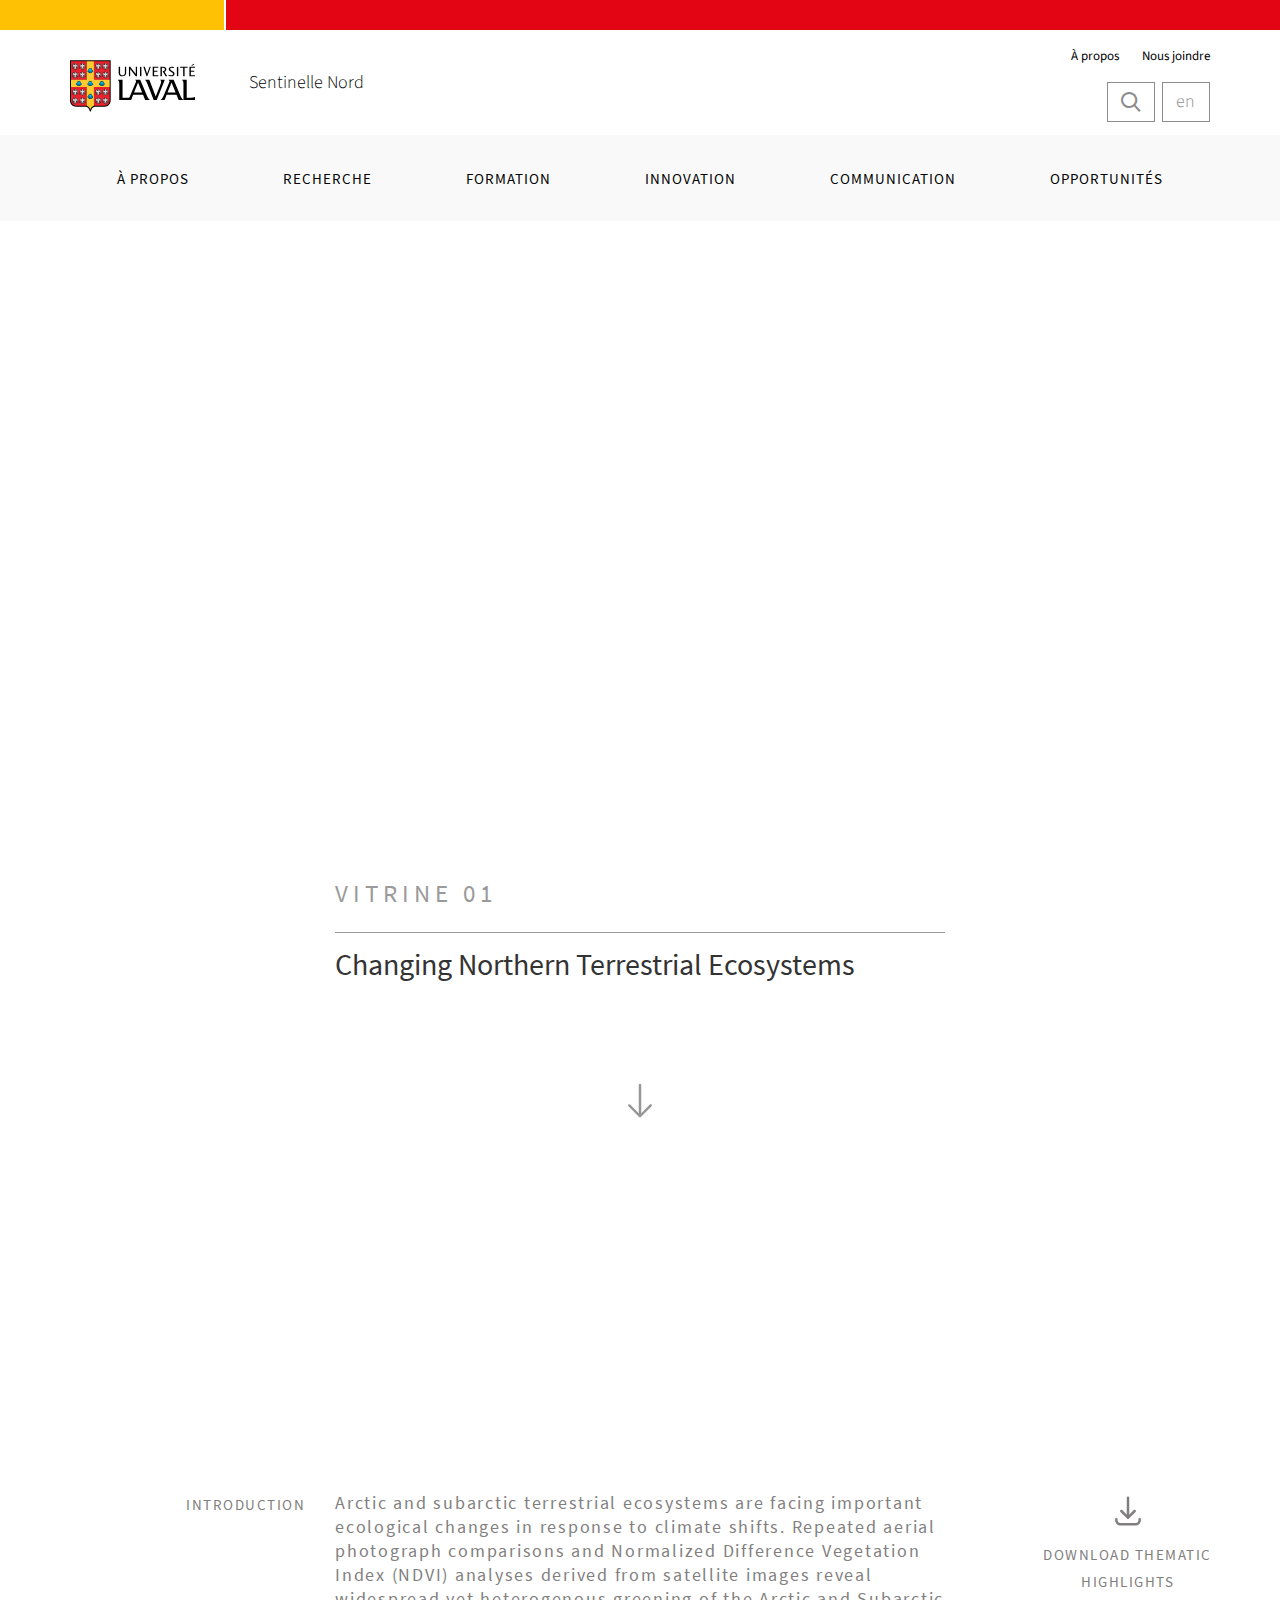
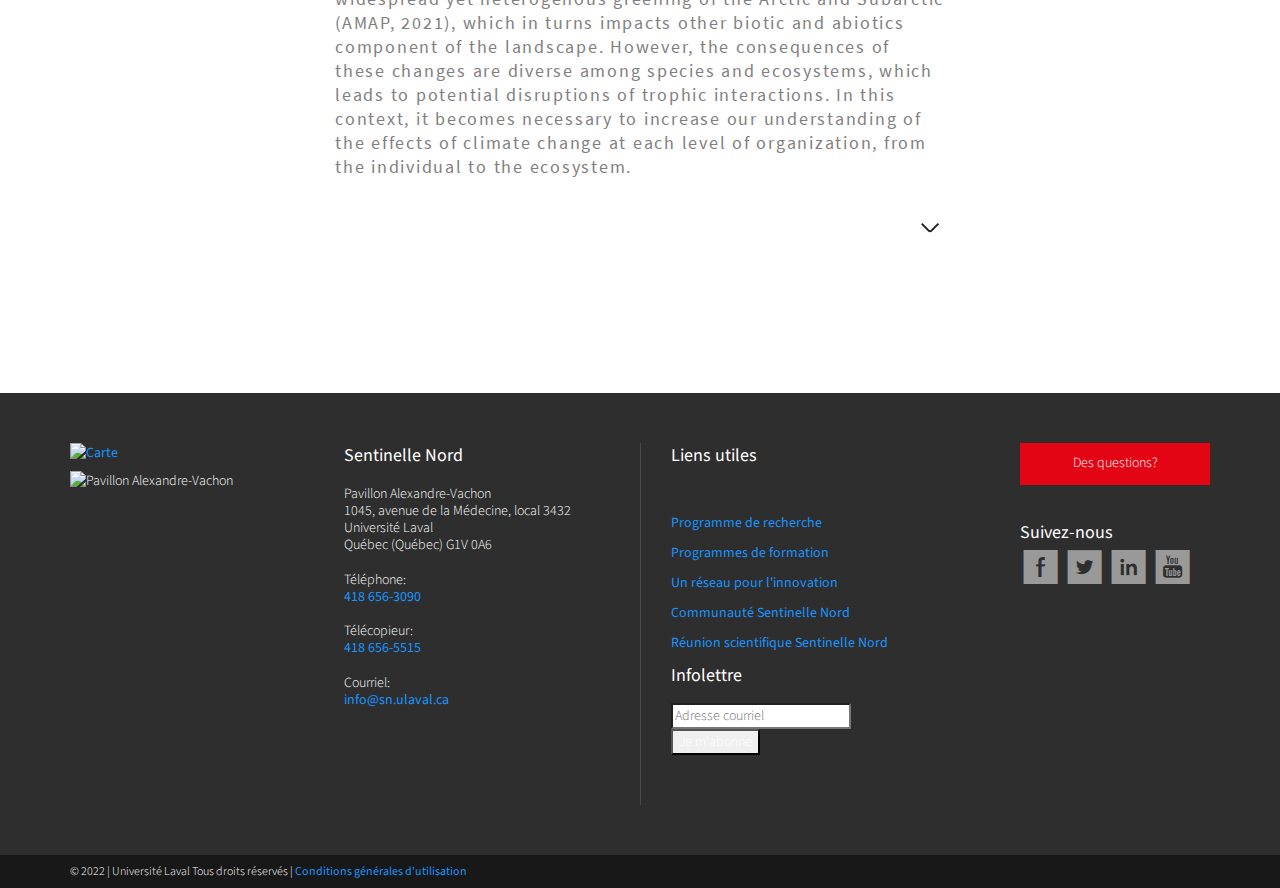
==== commit 0d99417f: "expand button" ====
--- a/vitrine1.html
+++ b/vitrine1.html
@@ -1007,11 +1007,17 @@
                     </div>
                     <div class="vit-center">
                         <p>Arctic and subarctic terrestrial ecosystems are facing important ecological changes in response to climate shifts. Repeated aerial photograph comparisons and Normalized Difference Vegetation Index (NDVI) analyses derived from satellite images reveal widespread yet heterogenous greening of the Arctic and Subarctic (AMAP, 2021), which in turns impacts other biotic and abiotics component of the landscape. However, the consequences of these changes are diverse among species and ecosystems, which leads to potential disruptions of trophic interactions. In this context, it becomes necessary to increase our understanding of the effects of climate change at each level of organization, from the individual to the ecosystem.</p>
-                        <p>The harsh environment of the Arctic and Subarctic imposes unique stresses on growing organisms such as micro-organisms, lichens, mosses and other plants. The unique biochemical adaptations they have developed to protect themselves from low temperatures, strong winds, nutrient-poor soils and high UV radiation include bioactive molecules with pharmaceutial applications (Tian et al., 2017; Carpentier et al., 2017; Bérubé et al., 2019, Séguin et al. submitted). The “moleculome”, or the ensemble of phytochemicals that a plant produces, has been described for a very small proportion of species in Canada’s north (N. Voyer, personal communication), and there is an urgent need to expand this work as climate change transforms growth and distribution patterns. For example, researchers have analyzed the moleculomes both of native tundra lichens, and of plants such as dwarf birch (Betula glandulosa; Séguin et al., 2021a).</p>
-                        <p>Characterized by low and slow-growing vegetation (Payette et al., 2018), the tundra biome is vulnerable to change. Lichens in particular are under threat from the rapid expansion of erect shrub species. Dwarf birch and other shrubs are expanding into the tundra because of factors that include warming temperatures, changes in snow dynamic, permafrost thaw, disturbances, and herbivory grazing (Mekonnen et al., 2021). Shrubification occurs at the expense of its natural flora of slow-growing lichens (Chagnon and Boudreau, 2019), and may have an effect on animal species which use both lichen and dwarf birch as a food source at different times of year (Béland, 2022). The growth of shrub vegetation also changes the landscape in fundamental ways, for example by altering its reflective albedo, and creating a canopy layer that changes soil temperature, permafrost depth, hydrology and micro-habitats for numerous animal species (Pelletier et al., 2018; Young et al., 2020; Domine et al., 2022).</p>
-                        <p>While climate change impacts species at the individual level, it will also impact the network of trophic links relating the different species within an ecosystem. One challenge that ecologists are facing today is understanding how communities forming a complex interaction network will be reorganized following individual species responses to climate changes (Woodward et al., 2010). Spatial or temporal mismatch may separate previously interacting species (Schleuning et al., 2020), while novel interactions may appear due to new spatial co-occurrences (Gilman et al., 2010). In the Canadian High Arctic for instance, several tundra vertebrates have shown little response to climate warming in contrast to plants and arthropods (Gauthier et al., 2013). Some species might migrate faster than others (Svenning et al., 2014), breaking the coherence of interaction networks. Trophic interactions can modify the effects of disturbances such as climate change and transfer effects to distant groups of organisms that would not have been affected otherwise (Labadie et al., 2021). More studies integrating multiple trophic levels and temporal dynamics are therefore needed to improve our understanding of species distribution and how they will respond to global changes (Woodward et al., 2010). </p>
-                        <p>Through modelling, researchers can take the knowledge they gain about plant and animal populations and apply it to pressing questions about the vulnerability and resilience of Arctic and Subarctic ecosystems. Models can predict the overall stability of an ecosystem (Brose et al., 2019), or the effects that different climate change scenarios will have on species distributions (Bourderbala et al., 2022). It is essential for models to include seasonal variation to be able to predict future changes (Tonkin et al., 2017), particularly in Arctic food webs in which migratory species play a major role (Hutchison et al., 2020). However, as a model’s complexity increases to represent the complex realities of real-world ecosystems, the mathematical challenges grow ever greater. Researchers from diverse disciplines, including physicians and mathematicians, have joined together with ecologists to find solutions, such as using spectral graph theory to reduce model complexity (Laurence et al., 2019), or predicting changes in complex systems using deep learning and neural networks (Laurence et al., 2020). </p>
-                        <p>Whether in the greening of the Arctic tundra (Mekonnen et al., 2021), or the changing trophic network (Labadie et al., 2021), the transformation of Arctic terrestrial ecosystems by climate change is visible and accelerating. The work by Sentinel North researchers described in this chapter looks at these effects from scales that move from biochemical molecules, to population dynamics, and the broader web of interacting species. Above all, this research seeks to respond to urgent challenges of conservation and resource use, by evaluating methods to monitor biodiversity and wildlife populations (LeTourneux et al., 2022; Terrigeol et al., 2022), and working closely with northern communities, many of which rely on traditional harvesting activities (e.g., Séguin et al., submitted; LeTourneux et al., 2021). Facing the challenges of climate change and biodiversity loss requires a sophisticated and integrated understanding of these terrestrial ecosystems that comes from Sentinel North’s interdisciplinary approach.</p>
+                        <div class="vit-col-right">
+                            <div class="vit-readmore">
+                                <p>The harsh environment of the Arctic and Subarctic imposes unique stresses on growing organisms such as micro-organisms, lichens, mosses and other plants. The unique biochemical adaptations they have developed to protect themselves from low temperatures, strong winds, nutrient-poor soils and high UV radiation include bioactive molecules with pharmaceutial applications (Tian et al., 2017; Carpentier et al., 2017; Bérubé et al., 2019, Séguin et al. submitted). The “moleculome”, or the ensemble of phytochemicals that a plant produces, has been described for a very small proportion of species in Canada’s north (N. Voyer, personal communication), and there is an urgent need to expand this work as climate change transforms growth and distribution patterns. For example, researchers have analyzed the moleculomes both of native tundra lichens, and of plants such as dwarf birch (Betula glandulosa; Séguin et al., 2021a).</p>
+                                <p>Characterized by low and slow-growing vegetation (Payette et al., 2018), the tundra biome is vulnerable to change. Lichens in particular are under threat from the rapid expansion of erect shrub species. Dwarf birch and other shrubs are expanding into the tundra because of factors that include warming temperatures, changes in snow dynamic, permafrost thaw, disturbances, and herbivory grazing (Mekonnen et al., 2021). Shrubification occurs at the expense of its natural flora of slow-growing lichens (Chagnon and Boudreau, 2019), and may have an effect on animal species which use both lichen and dwarf birch as a food source at different times of year (Béland, 2022). The growth of shrub vegetation also changes the landscape in fundamental ways, for example by altering its reflective albedo, and creating a canopy layer that changes soil temperature, permafrost depth, hydrology and micro-habitats for numerous animal species (Pelletier et al., 2018; Young et al., 2020; Domine et al., 2022).</p>
+                                <p>While climate change impacts species at the individual level, it will also impact the network of trophic links relating the different species within an ecosystem. One challenge that ecologists are facing today is understanding how communities forming a complex interaction network will be reorganized following individual species responses to climate changes (Woodward et al., 2010). Spatial or temporal mismatch may separate previously interacting species (Schleuning et al., 2020), while novel interactions may appear due to new spatial co-occurrences (Gilman et al., 2010). In the Canadian High Arctic for instance, several tundra vertebrates have shown little response to climate warming in contrast to plants and arthropods (Gauthier et al., 2013). Some species might migrate faster than others (Svenning et al., 2014), breaking the coherence of interaction networks. Trophic interactions can modify the effects of disturbances such as climate change and transfer effects to distant groups of organisms that would not have been affected otherwise (Labadie et al., 2021). More studies integrating multiple trophic levels and temporal dynamics are therefore needed to improve our understanding of species distribution and how they will respond to global changes (Woodward et al., 2010). </p>
+                                <p>Through modelling, researchers can take the knowledge they gain about plant and animal populations and apply it to pressing questions about the vulnerability and resilience of Arctic and Subarctic ecosystems. Models can predict the overall stability of an ecosystem (Brose et al., 2019), or the effects that different climate change scenarios will have on species distributions (Bourderbala et al., 2022). It is essential for models to include seasonal variation to be able to predict future changes (Tonkin et al., 2017), particularly in Arctic food webs in which migratory species play a major role (Hutchison et al., 2020). However, as a model’s complexity increases to represent the complex realities of real-world ecosystems, the mathematical challenges grow ever greater. Researchers from diverse disciplines, including physicians and mathematicians, have joined together with ecologists to find solutions, such as using spectral graph theory to reduce model complexity (Laurence et al., 2019), or predicting changes in complex systems using deep learning and neural networks (Laurence et al., 2020). </p>
+                                <p>Whether in the greening of the Arctic tundra (Mekonnen et al., 2021), or the changing trophic network (Labadie et al., 2021), the transformation of Arctic terrestrial ecosystems by climate change is visible and accelerating. The work by Sentinel North researchers described in this chapter looks at these effects from scales that move from biochemical molecules, to population dynamics, and the broader web of interacting species. Above all, this research seeks to respond to urgent challenges of conservation and resource use, by evaluating methods to monitor biodiversity and wildlife populations (LeTourneux et al., 2022; Terrigeol et al., 2022), and working closely with northern communities, many of which rely on traditional harvesting activities (e.g., Séguin et al., submitted; LeTourneux et al., 2021). Facing the challenges of climate change and biodiversity loss requires a sophisticated and integrated understanding of these terrestrial ecosystems that comes from Sentinel North’s interdisciplinary approach.</p>
+                            </div>
+                            <input class="vit-readmore-btn" type="checkbox">
+                        </div>
+
                     </div>
                     <div class="vit-right">
                         <div class="vit-download-icon">
--- a/css/compendium.css
+++ b/css/compendium.css
@@ -385,7 +385,43 @@
     }
 }
 
-
+.vit-readmore {
+    /* heigh of first paragraph */
+    max-height: 0rem;
+    overflow: hidden;
+    overflow-anchor: none;
+}
+
+.vit-readmore-btn {
+    appearance: none;
+    cursor: pointer;
+    height: 3rem;
+}
+
+.vit-readmore-btn:hover {
+    background-color: #817e7e;
+    color: white;
+}
+
+.vit-readmore-btn::after{
+    content: url(../assets/expand-more.svg);
+}
+
+.vit-readmore-btn:checked::after{
+    content: url(../assets/expand-less.svg);
+    height: 3rem;
+    width: 3rem;
+}
+
+.vit-readmore:has(+ .vit-readmore-btn:checked) {
+    max-height: none;
+}
+
+.vit-col-right {
+    display: flex;
+    flex-direction: column;
+    align-items: end;
+}
 
 
 
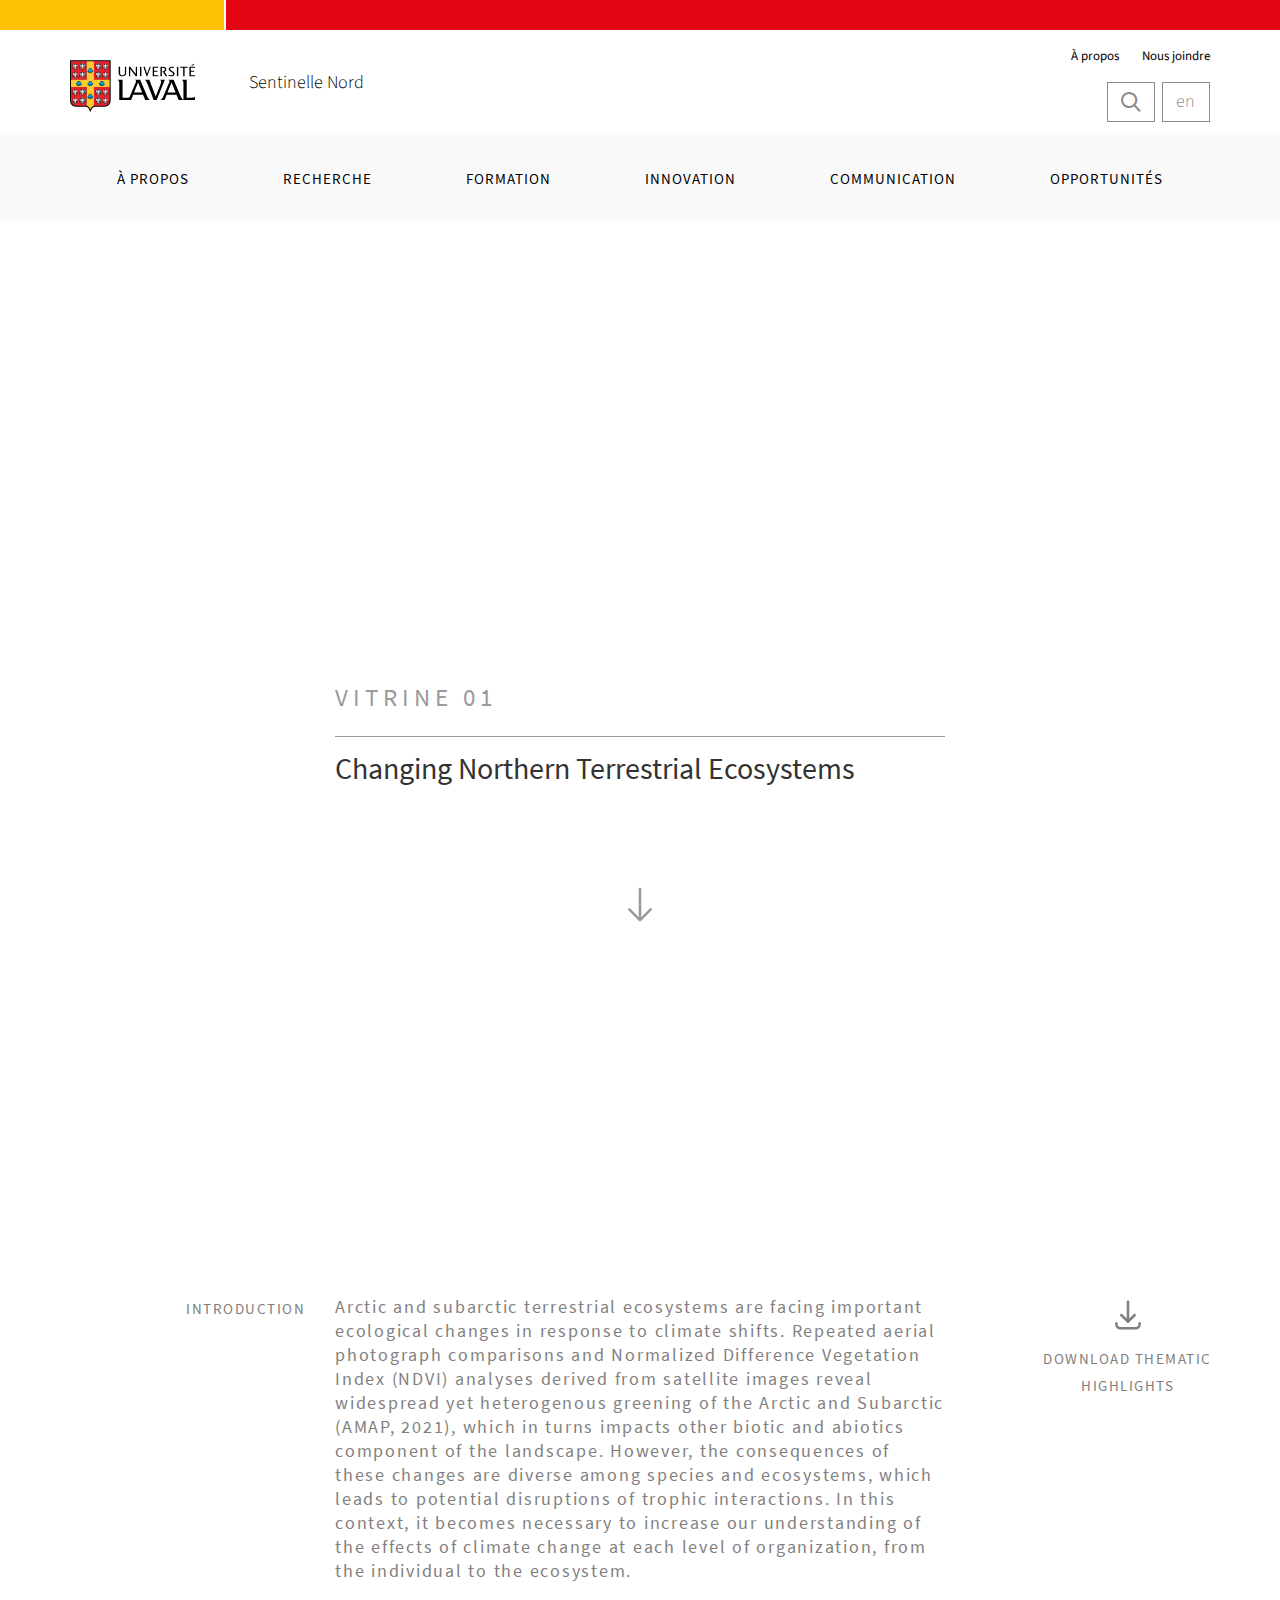
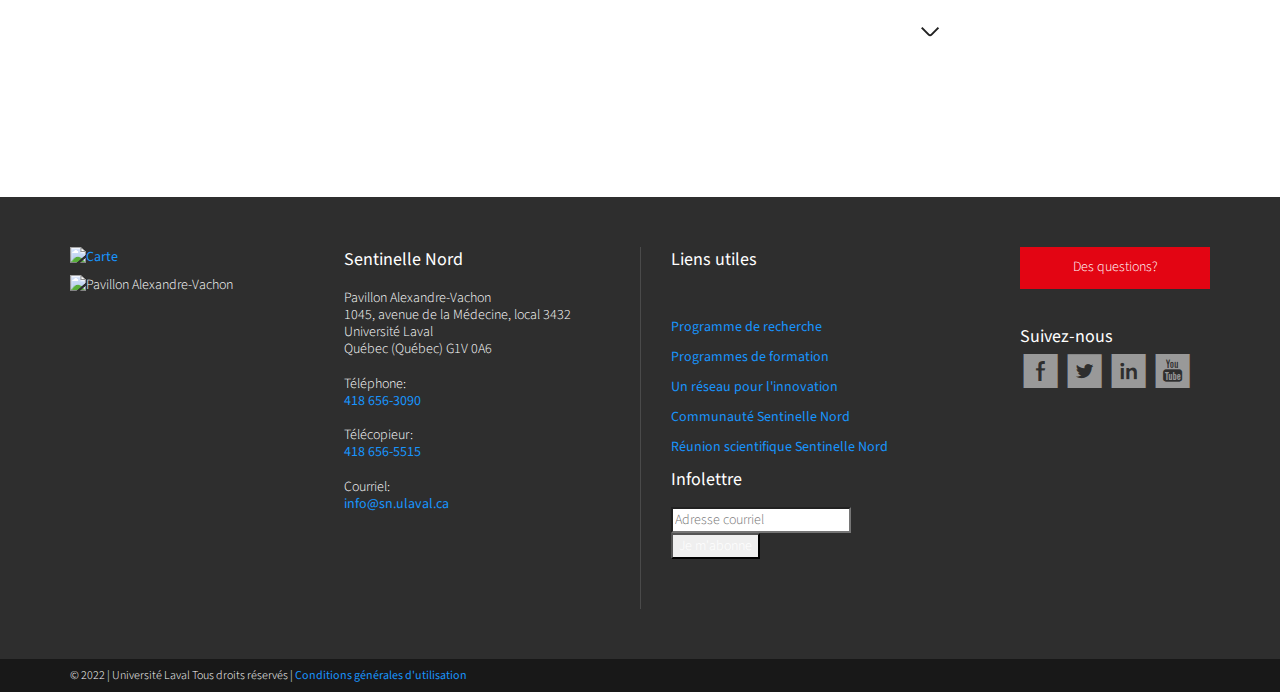
==== commit a7c9e005: "fix reveal on vitrine - smaller height" ====
--- a/vitrine1.html
+++ b/vitrine1.html
@@ -982,7 +982,7 @@
     <div class="main content">
         <div class="vt-wrapper">
             <div class="vt-section vit-hero-background" id="vt-intro-head" style="background-image: url(./assets/vit1_header_img.jpg);">
-                <div class="vt-hero-content">
+                <div class="vit-hero-content">
                     <img src="./assets/sn-ellipse.svg" alt="Compendium" id="vt-hero-img">
                 </div>
             </div>
--- a/css/compendium.css
+++ b/css/compendium.css
@@ -57,9 +57,24 @@
 
 }
 
+.vit-hero-content {
+    position: absolute;
+    display: flex;
+    flex-direction: column;
+    justify-content: center;
+    align-items: center;
+    height: 100%;
+    width: 100%;
+
+}
+
 /* img elements inside vt-hero-content size is 75% of height */
 .vt-hero-content img {
     width: min(80vw, 600px);
+}
+
+.vit-hero-content img {
+    width: min(40vh, 600px);
 }
 
 .vt-section-header {
@@ -85,10 +100,10 @@
     background-repeat: no-repeat;
     background-size: cover;
     background-position: center center;
-    clip-path: circle(min(31vw, 230px));
-    top: calc((-50vh / 2) - (min(31vw, 230px)));
-    margin-bottom: 150px;
-    height: min(62vw, 460px);
+    clip-path: circle(min(15.5vh, 230px));
+    top: calc((-50vh / 2) - (min(15.5vh, 230px)));
+    margin-bottom: 15vh;
+    height: min(31vh, 460px);
     position: relative;
 }
 
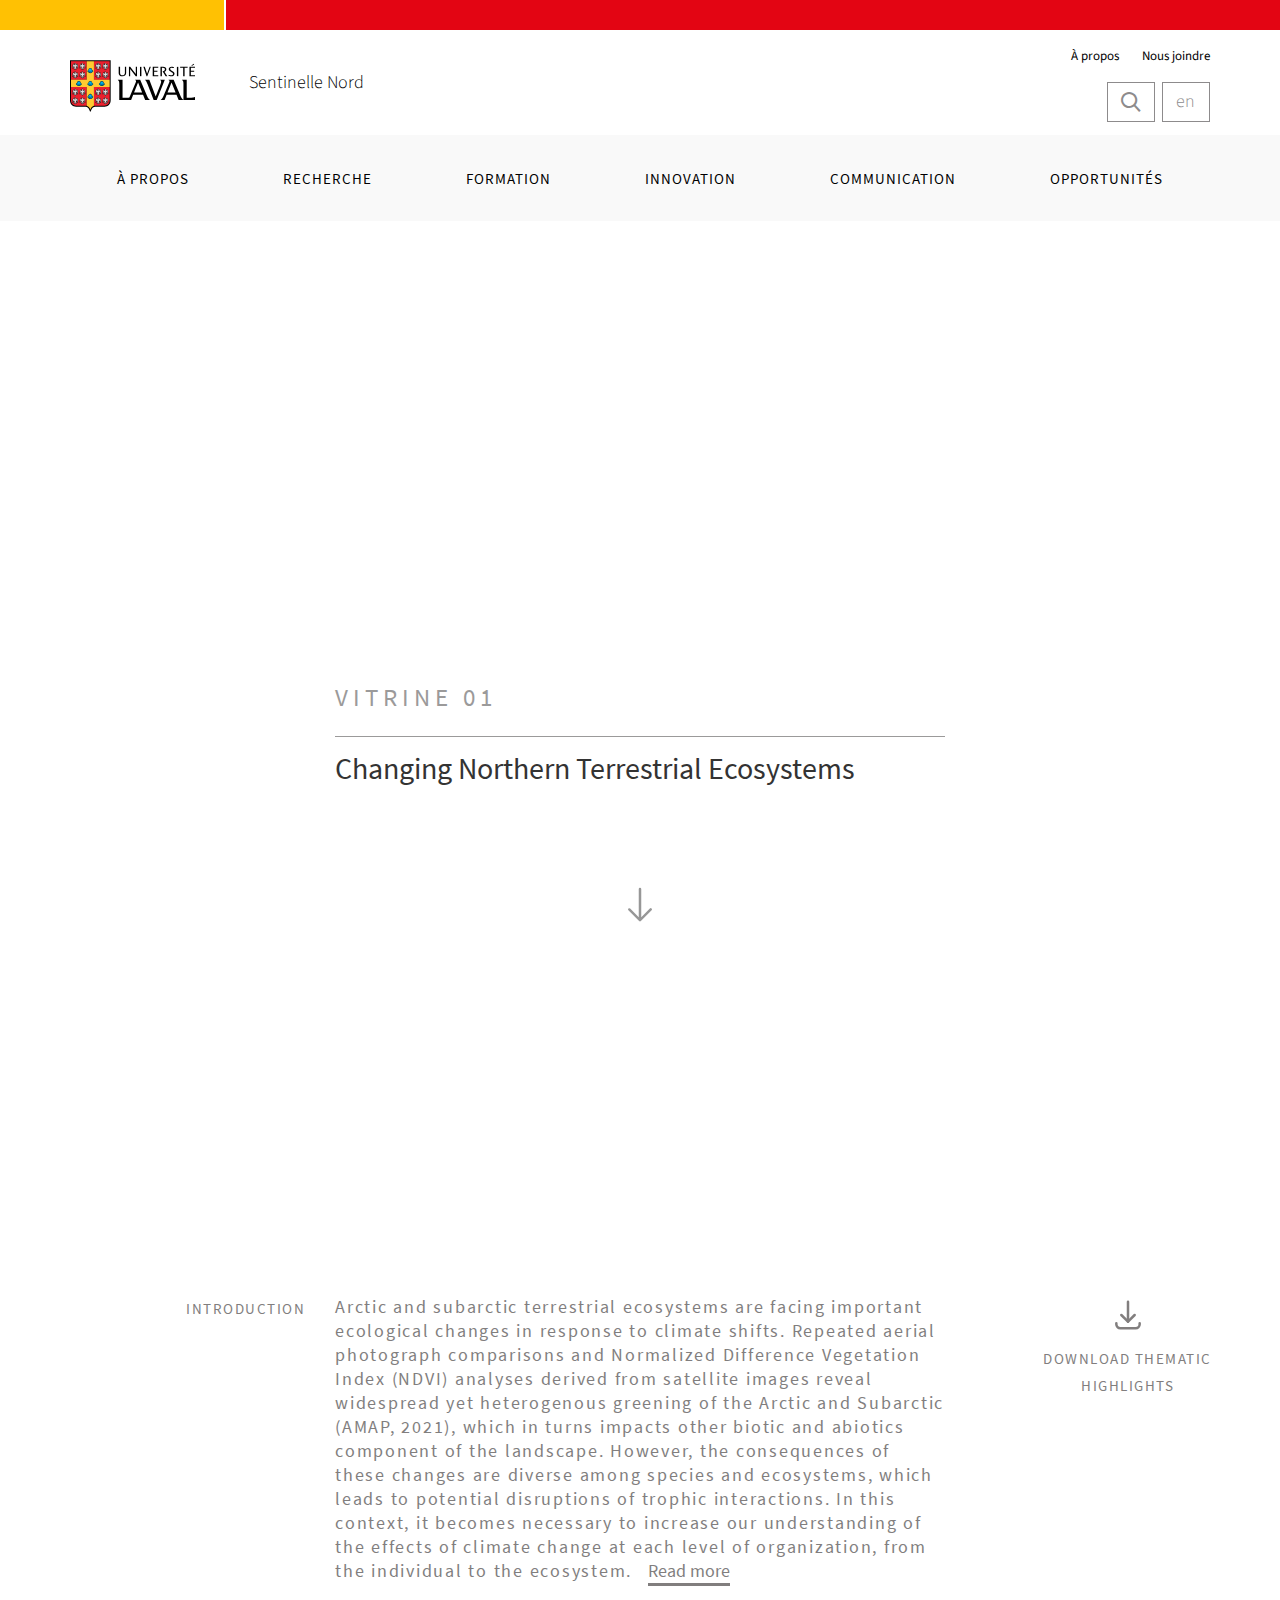
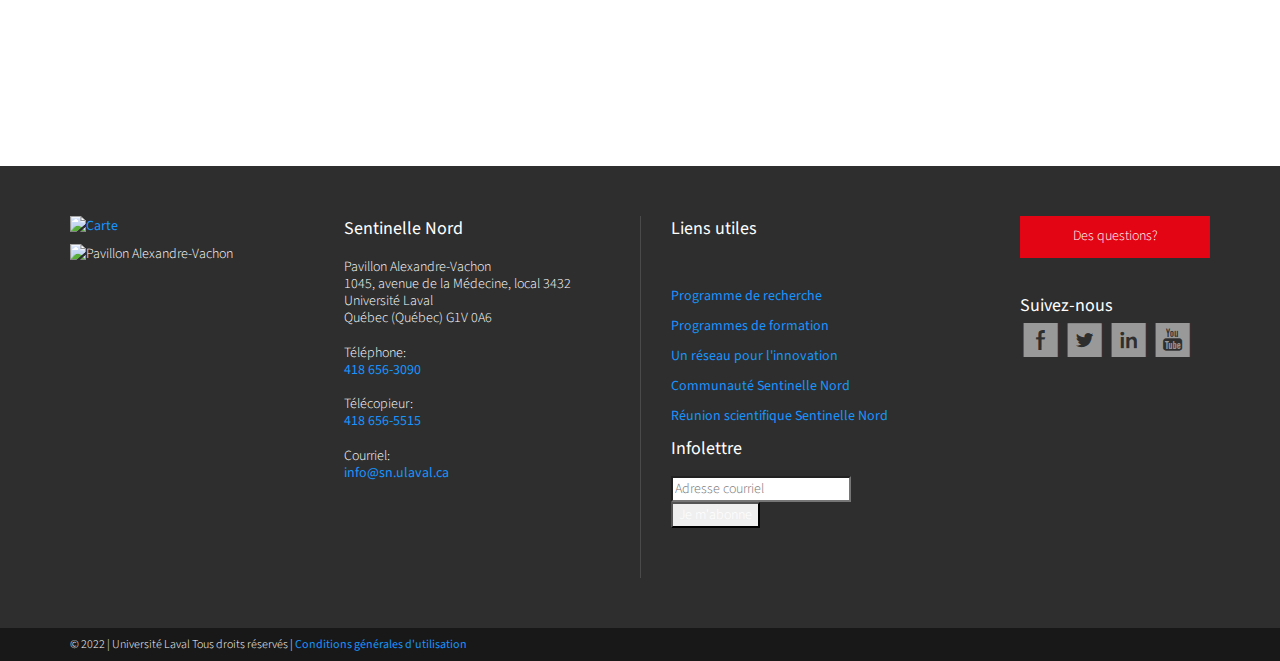
==== commit 87bc9c3c: "readmore button" ====
--- a/vitrine1.html
+++ b/vitrine1.html
@@ -1006,18 +1006,20 @@
                         <div class="vit-sidetext">Introduction</div>
                     </div>
                     <div class="vit-center">
-                        <p>Arctic and subarctic terrestrial ecosystems are facing important ecological changes in response to climate shifts. Repeated aerial photograph comparisons and Normalized Difference Vegetation Index (NDVI) analyses derived from satellite images reveal widespread yet heterogenous greening of the Arctic and Subarctic (AMAP, 2021), which in turns impacts other biotic and abiotics component of the landscape. However, the consequences of these changes are diverse among species and ecosystems, which leads to potential disruptions of trophic interactions. In this context, it becomes necessary to increase our understanding of the effects of climate change at each level of organization, from the individual to the ecosystem.</p>
-                        <div class="vit-col-right">
-                            <div class="vit-readmore">
+                        <div class="vit-readmore-container">
+                            <p>Arctic and subarctic terrestrial ecosystems are facing important ecological changes in response to climate shifts. Repeated aerial photograph comparisons and Normalized Difference Vegetation Index (NDVI) analyses derived from satellite images reveal widespread yet heterogenous greening of the Arctic and Subarctic (AMAP, 2021), which in turns impacts other biotic and abiotics component of the landscape. However, the consequences of these changes are diverse among species and ecosystems, which leads to potential disruptions of trophic interactions. In this context, it becomes necessary to increase our understanding of the effects of climate change at each level of organization, from the individual to the ecosystem.
+                            <button class="vit-readmore-btn" id="more">Read more</button>
+                            </p>
+                            <div class="vit-readmore-text">
                                 <p>The harsh environment of the Arctic and Subarctic imposes unique stresses on growing organisms such as micro-organisms, lichens, mosses and other plants. The unique biochemical adaptations they have developed to protect themselves from low temperatures, strong winds, nutrient-poor soils and high UV radiation include bioactive molecules with pharmaceutial applications (Tian et al., 2017; Carpentier et al., 2017; Bérubé et al., 2019, Séguin et al. submitted). The “moleculome”, or the ensemble of phytochemicals that a plant produces, has been described for a very small proportion of species in Canada’s north (N. Voyer, personal communication), and there is an urgent need to expand this work as climate change transforms growth and distribution patterns. For example, researchers have analyzed the moleculomes both of native tundra lichens, and of plants such as dwarf birch (Betula glandulosa; Séguin et al., 2021a).</p>
                                 <p>Characterized by low and slow-growing vegetation (Payette et al., 2018), the tundra biome is vulnerable to change. Lichens in particular are under threat from the rapid expansion of erect shrub species. Dwarf birch and other shrubs are expanding into the tundra because of factors that include warming temperatures, changes in snow dynamic, permafrost thaw, disturbances, and herbivory grazing (Mekonnen et al., 2021). Shrubification occurs at the expense of its natural flora of slow-growing lichens (Chagnon and Boudreau, 2019), and may have an effect on animal species which use both lichen and dwarf birch as a food source at different times of year (Béland, 2022). The growth of shrub vegetation also changes the landscape in fundamental ways, for example by altering its reflective albedo, and creating a canopy layer that changes soil temperature, permafrost depth, hydrology and micro-habitats for numerous animal species (Pelletier et al., 2018; Young et al., 2020; Domine et al., 2022).</p>
                                 <p>While climate change impacts species at the individual level, it will also impact the network of trophic links relating the different species within an ecosystem. One challenge that ecologists are facing today is understanding how communities forming a complex interaction network will be reorganized following individual species responses to climate changes (Woodward et al., 2010). Spatial or temporal mismatch may separate previously interacting species (Schleuning et al., 2020), while novel interactions may appear due to new spatial co-occurrences (Gilman et al., 2010). In the Canadian High Arctic for instance, several tundra vertebrates have shown little response to climate warming in contrast to plants and arthropods (Gauthier et al., 2013). Some species might migrate faster than others (Svenning et al., 2014), breaking the coherence of interaction networks. Trophic interactions can modify the effects of disturbances such as climate change and transfer effects to distant groups of organisms that would not have been affected otherwise (Labadie et al., 2021). More studies integrating multiple trophic levels and temporal dynamics are therefore needed to improve our understanding of species distribution and how they will respond to global changes (Woodward et al., 2010). </p>
                                 <p>Through modelling, researchers can take the knowledge they gain about plant and animal populations and apply it to pressing questions about the vulnerability and resilience of Arctic and Subarctic ecosystems. Models can predict the overall stability of an ecosystem (Brose et al., 2019), or the effects that different climate change scenarios will have on species distributions (Bourderbala et al., 2022). It is essential for models to include seasonal variation to be able to predict future changes (Tonkin et al., 2017), particularly in Arctic food webs in which migratory species play a major role (Hutchison et al., 2020). However, as a model’s complexity increases to represent the complex realities of real-world ecosystems, the mathematical challenges grow ever greater. Researchers from diverse disciplines, including physicians and mathematicians, have joined together with ecologists to find solutions, such as using spectral graph theory to reduce model complexity (Laurence et al., 2019), or predicting changes in complex systems using deep learning and neural networks (Laurence et al., 2020). </p>
-                                <p>Whether in the greening of the Arctic tundra (Mekonnen et al., 2021), or the changing trophic network (Labadie et al., 2021), the transformation of Arctic terrestrial ecosystems by climate change is visible and accelerating. The work by Sentinel North researchers described in this chapter looks at these effects from scales that move from biochemical molecules, to population dynamics, and the broader web of interacting species. Above all, this research seeks to respond to urgent challenges of conservation and resource use, by evaluating methods to monitor biodiversity and wildlife populations (LeTourneux et al., 2022; Terrigeol et al., 2022), and working closely with northern communities, many of which rely on traditional harvesting activities (e.g., Séguin et al., submitted; LeTourneux et al., 2021). Facing the challenges of climate change and biodiversity loss requires a sophisticated and integrated understanding of these terrestrial ecosystems that comes from Sentinel North’s interdisciplinary approach.</p>
+                                <p>Whether in the greening of the Arctic tundra (Mekonnen et al., 2021), or the changing trophic network (Labadie et al., 2021), the transformation of Arctic terrestrial ecosystems by climate change is visible and accelerating. The work by Sentinel North researchers described in this chapter looks at these effects from scales that move from biochemical molecules, to population dynamics, and the broader web of interacting species. Above all, this research seeks to respond to urgent challenges of conservation and resource use, by evaluating methods to monitor biodiversity and wildlife populations (LeTourneux et al., 2022; Terrigeol et al., 2022), and working closely with northern communities, many of which rely on traditional harvesting activities (e.g., Séguin et al., submitted; LeTourneux et al., 2021). Facing the challenges of climate change and biodiversity loss requires a sophisticated and integrated understanding of these terrestrial ecosystems that comes from Sentinel North’s interdisciplinary approach.
+                                    <button class="vit-readmore-btn" id="less">Read less</button>
+                                </p>
                             </div>
-                            <input class="vit-readmore-btn" type="checkbox">
                         </div>
-
                     </div>
                     <div class="vit-right">
                         <div class="vit-download-icon">
--- a/css/compendium.css
+++ b/css/compendium.css
@@ -407,10 +407,25 @@
     overflow-anchor: none;
 }
 
+.vit-readmore-text {
+    display: none;
+}
+
+.vit-readmore-text-show{
+    display: inline;
+}
+
 .vit-readmore-btn {
     appearance: none;
-    cursor: pointer;
-    height: 3rem;
+    border: none;
+    border-bottom: 3px solid #817e7e;
+    background-color: transparent;
+    padding: 0;
+    margin-left: 1rem;
+}
+
+.vit-readmore-btn-hide {
+    display: none;
 }
 
 .vit-readmore-btn:hover {
@@ -418,25 +433,6 @@
     color: white;
 }
 
-.vit-readmore-btn::after{
-    content: url(../assets/expand-more.svg);
-}
-
-.vit-readmore-btn:checked::after{
-    content: url(../assets/expand-less.svg);
-    height: 3rem;
-    width: 3rem;
-}
-
-.vit-readmore:has(+ .vit-readmore-btn:checked) {
-    max-height: none;
-}
-
-.vit-col-right {
-    display: flex;
-    flex-direction: column;
-    align-items: end;
-}
 
 
 
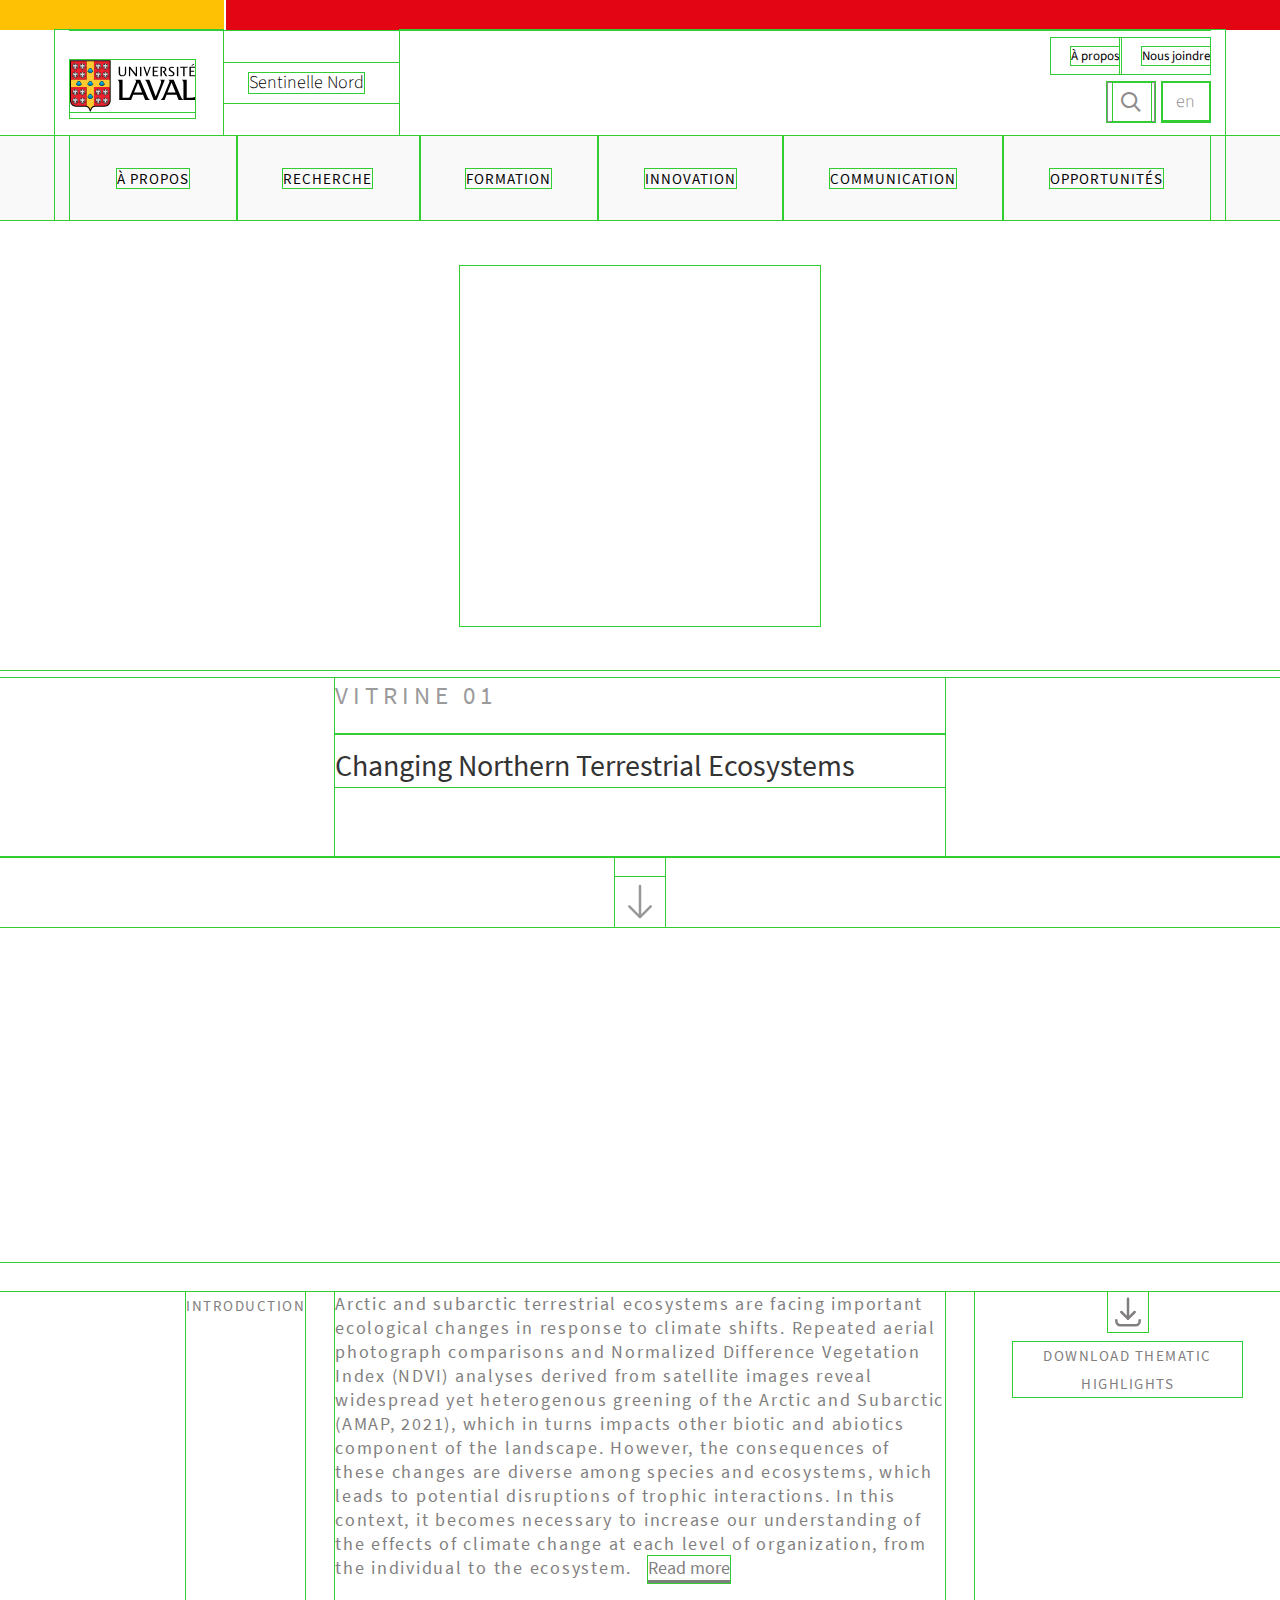
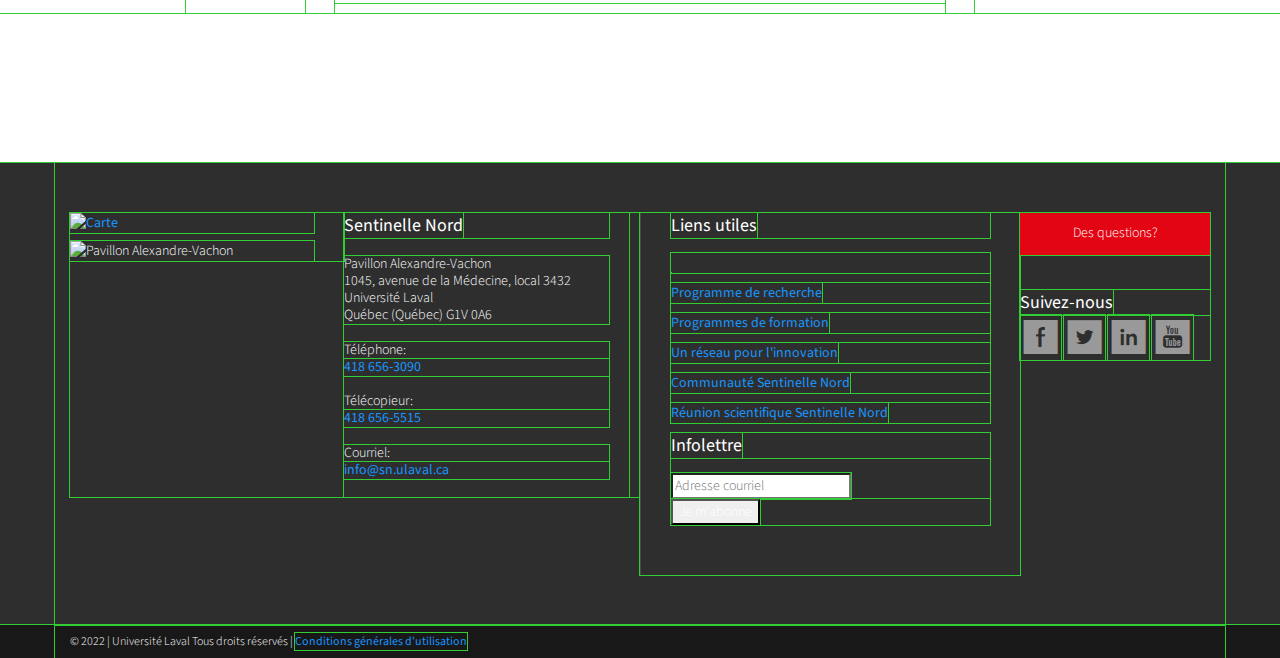
==== commit 3460c2c4: "circle img test, spacing" ====
--- a/vitrine1.html
+++ b/vitrine1.html
@@ -987,7 +987,8 @@
                 </div>
             </div>
             <div class="vt-section">
-                <div class="vit-intro-background" id="vt-hero-mask" style="background-image: url(./assets/vit1_img.jpg);">
+                <div class="vit-intro-background" id="vt-hero-mask">
+                    <img src="./assets/vit1_img_round.png" alt="Compendium">
                 </div>
                 <div class="vit-intro-title">
                     <div class="vit-grid">
--- a/css/compendium.css
+++ b/css/compendium.css
@@ -1,7 +1,7 @@
-/* * {
+* {
     box-sizing: border-box;
     outline: 1px solid limegreen !important;
-} */
+}
 
 /* Wrapper Section */
 .vt-wrapper {
@@ -87,7 +87,7 @@
 
 .vt-intro-background {
     background-repeat: no-repeat;
-    background-size: cover;
+    background-size: contain;
     background-position: center center;
     clip-path: circle(min(31vw, 230px));
     top: calc(-7rem - (75vh / 2) - (min(31vw, 230px)));
@@ -96,16 +96,23 @@
     position: relative;
 }
 
+
 .vit-intro-background {
-    background-repeat: no-repeat;
-    background-size: cover;
-    background-position: center center;
-    clip-path: circle(min(15.5vh, 230px));
     top: calc((-50vh / 2) - (min(15.5vh, 230px)));
     margin-bottom: 15vh;
-    height: min(31vh, 460px);
-    position: relative;
-}
+    /* height: min(30.5vh, 460px); */
+    position: relative;
+    display: flex;
+    justify-content: center;
+}
+
+.vit-intro-background img {
+
+    height: min(30.75vh, 460px);
+    width: min(30.75vh, 460px);
+}
+
+
 
 .vit-intro-title {
     position: relative;
@@ -330,7 +337,7 @@
         grid-template-areas: "a"
                              "b"
                              "c";
-        row-gap: 5rem;
+        row-gap: 2rem;
         height: auto;
         margin-left: 5vw;
     }
